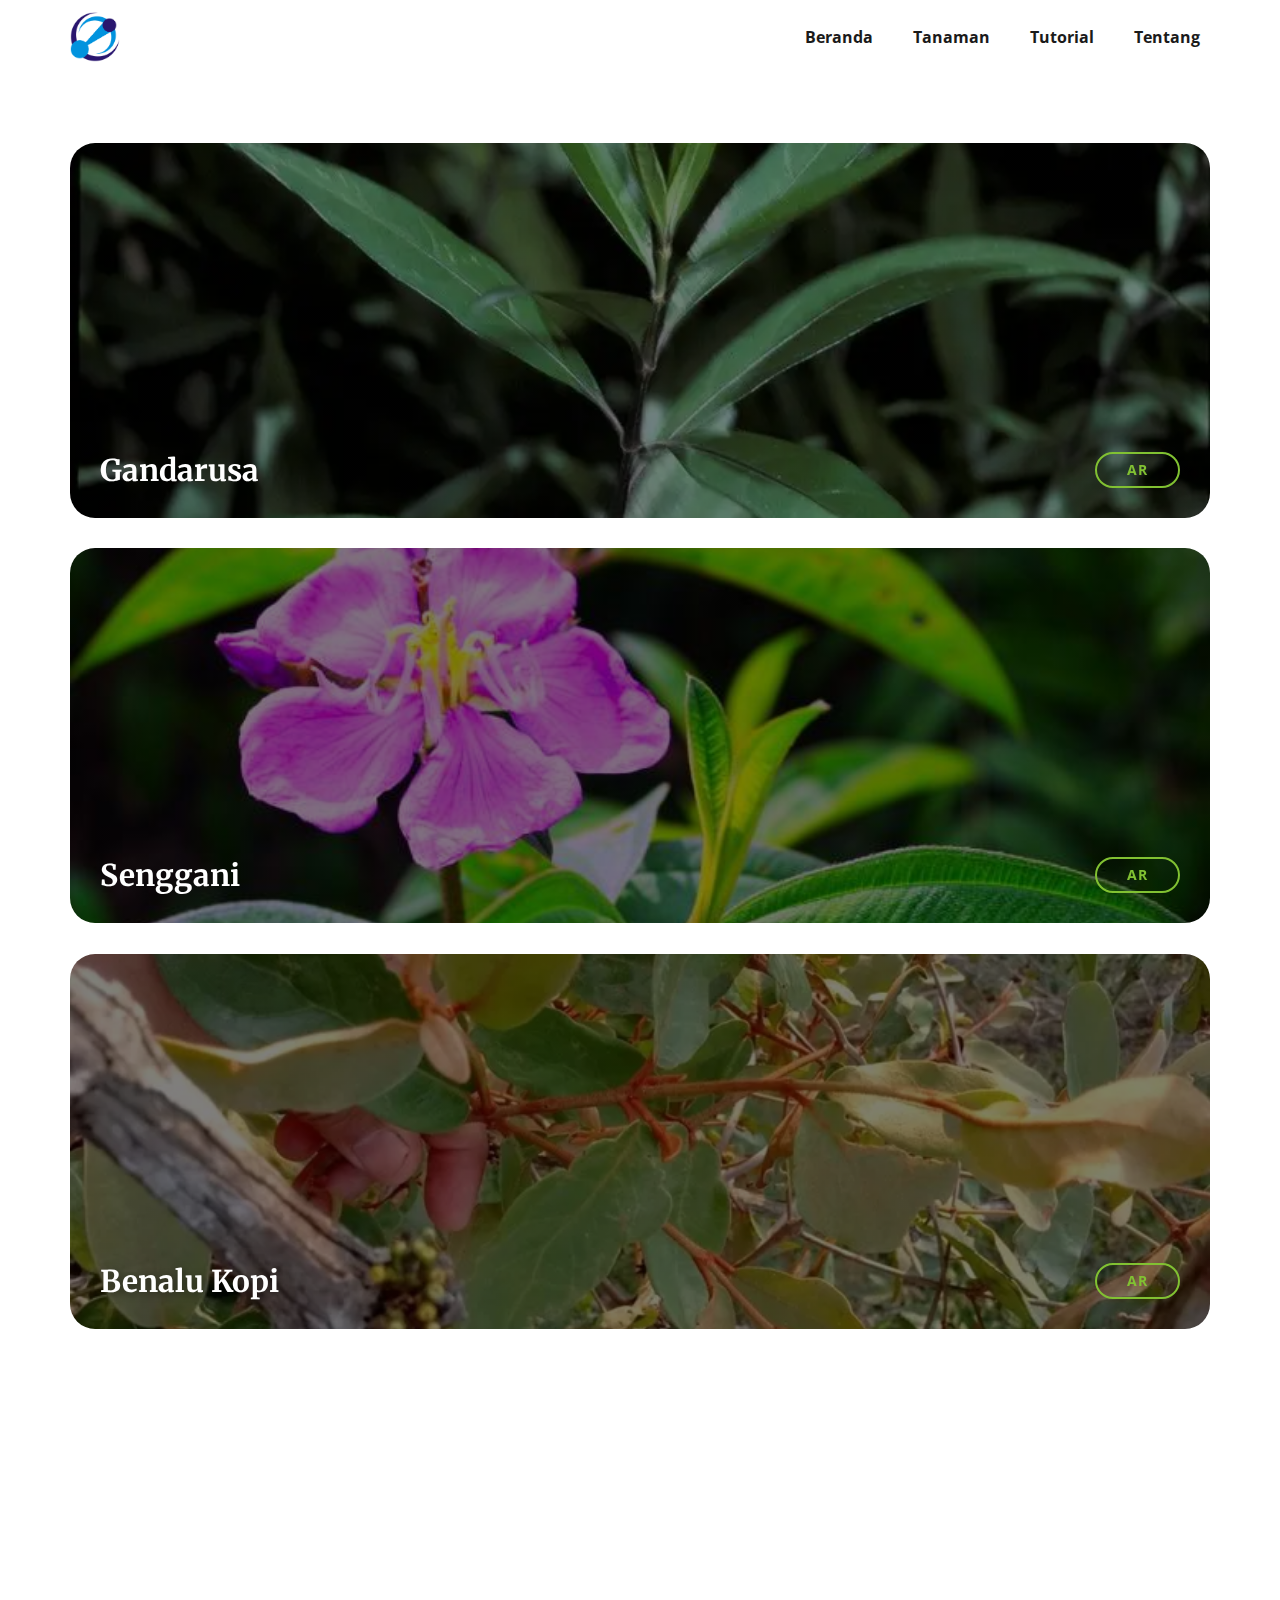
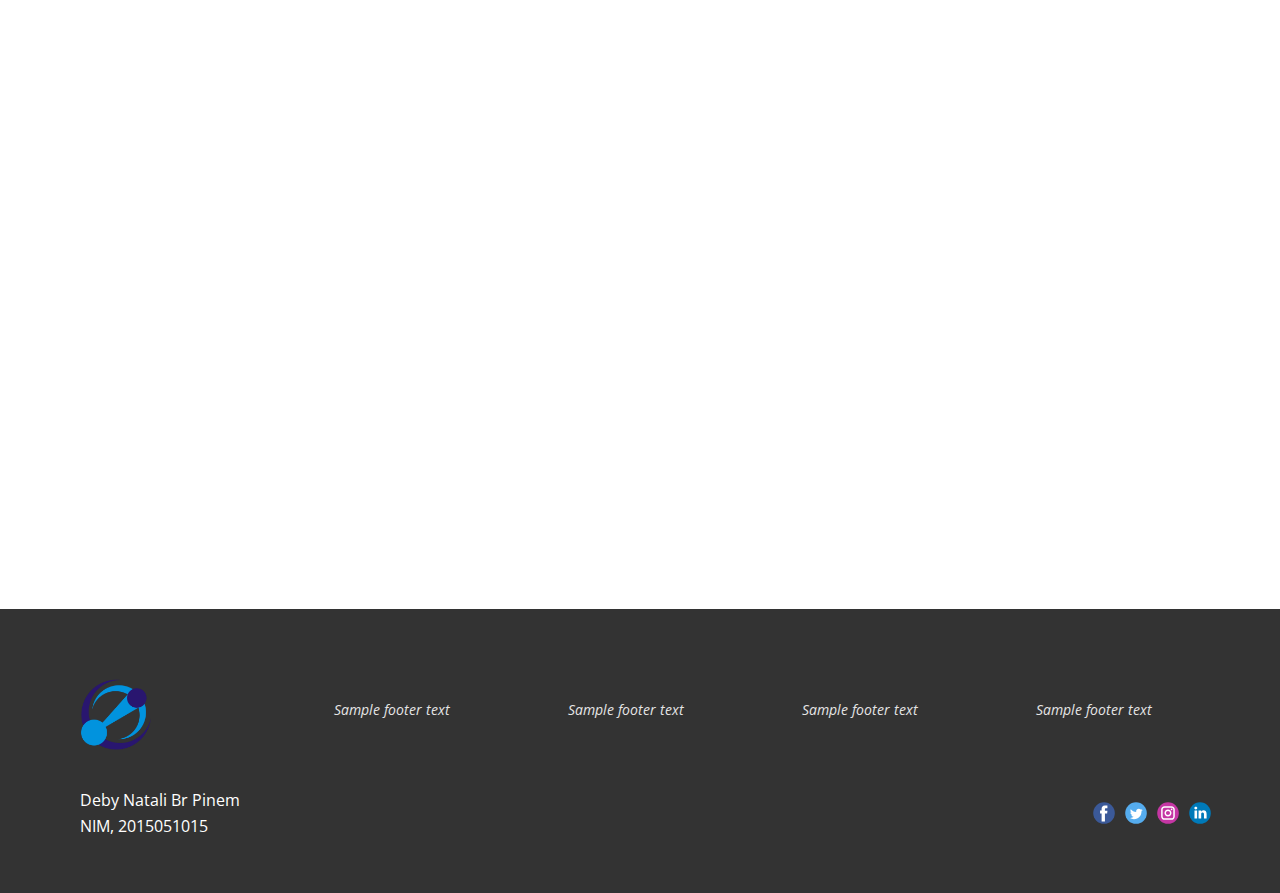
==== Augmented-Reality.html @ f9ff4391 "new" ====
<!DOCTYPE html>
<html style="font-size: 16px;" lang="en"><head>
    <meta name="viewport" content="width=device-width, initial-scale=1.0">
    <meta charset="utf-8">
    <meta name="keywords" content="">
    <meta name="description" content="">
    <title>Augmented Reality</title>
    <link rel="stylesheet" href="nicepage.css" media="screen">
<link rel="stylesheet" href="Augmented-Reality.css" media="screen">
    <script class="u-script" type="text/javascript" src="jquery-1.9.1.min.js" defer=""></script>
    <script class="u-script" type="text/javascript" src="nicepage.js" defer=""></script>
    <meta name="generator" content="Nicepage 6.7.8, nicepage.com">
    <link rel="icon" href="images/favicon.png">
    <link id="u-theme-google-font" rel="stylesheet" href="https://fonts.googleapis.com/css?family=Merriweather:300,300i,400,400i,700,700i,900,900i|Open+Sans:300,300i,400,400i,500,500i,600,600i,700,700i,800,800i">
    
    
    
    <script type="application/ld+json">{
		"@context": "http://schema.org",
		"@type": "Organization",
		"name": "WebSite6226122",
		"logo": "images/newlogopti.png",
		"sameAs": []
}</script>
    <meta name="theme-color" content="#81c132">
    <meta property="og:title" content="Augmented Reality">
    <meta property="og:description" content="">
    <meta property="og:type" content="website">
  <meta data-intl-tel-input-cdn-path="intlTelInput/"></head>
  <body data-path-to-root="./" data-include-products="false" class="u-body u-xl-mode" data-lang="en"><header class="u-clearfix u-header u-header" id="sec-5d34"><div class="u-clearfix u-sheet u-sheet-1">
        <a href="#" class="u-image u-logo u-image-1" data-image-width="1080" data-image-height="1080">
          <img src="images/newlogopti.png" class="u-logo-image u-logo-image-1">
        </a>
        <nav class="u-menu u-menu-one-level u-offcanvas u-menu-1">
          <div class="menu-collapse" style="font-size: 1rem; letter-spacing: 0px; font-weight: 700;">
            <a class="u-button-style u-custom-active-border-color u-custom-active-color u-custom-border u-custom-border-color u-custom-borders u-custom-hover-border-color u-custom-hover-color u-custom-left-right-menu-spacing u-custom-padding-bottom u-custom-text-active-color u-custom-text-color u-custom-text-hover-color u-custom-top-bottom-menu-spacing u-nav-link u-text-active-palette-1-base u-text-hover-palette-2-base" href="#">
              <svg class="u-svg-link" viewBox="0 0 24 24"><use xlink:href="#menu-hamburger"></use></svg>
              <svg class="u-svg-content" version="1.1" id="menu-hamburger" viewBox="0 0 16 16" x="0px" y="0px" xmlns:xlink="http://www.w3.org/1999/xlink" xmlns="http://www.w3.org/2000/svg"><g><rect y="1" width="16" height="2"></rect><rect y="7" width="16" height="2"></rect><rect y="13" width="16" height="2"></rect>
</g></svg>
            </a>
          </div>
          <div class="u-custom-menu u-nav-container">
            <ul class="u-nav u-spacing-20 u-unstyled u-nav-1"><li class="u-nav-item"><a class="u-border-active-palette-1-base u-border-hover-palette-1-base u-button-style u-nav-link u-text-active-palette-1-base u-text-grey-90 u-text-hover-palette-2-base" href="Beranda.html" style="padding: 10px;">Beranda</a>
</li><li class="u-nav-item"><a class="u-border-active-palette-1-base u-border-hover-palette-1-base u-button-style u-nav-link u-text-active-palette-1-base u-text-grey-90 u-text-hover-palette-2-base" href="Tanaman.html" style="padding: 10px;">Tanaman</a>
</li><li class="u-nav-item"><a class="u-border-active-palette-1-base u-border-hover-palette-1-base u-button-style u-nav-link u-text-active-palette-1-base u-text-grey-90 u-text-hover-palette-2-base" href="Tutorial.html" style="padding: 10px;">Tutorial</a>
</li><li class="u-nav-item"><a class="u-border-active-palette-1-base u-border-hover-palette-1-base u-button-style u-nav-link u-text-active-palette-1-base u-text-grey-90 u-text-hover-palette-2-base" href="Tentang.html" style="padding: 10px;">Tentang</a>
</li></ul>
          </div>
          <div class="u-custom-menu u-nav-container-collapse">
            <div class="u-black u-container-style u-inner-container-layout u-opacity u-opacity-95 u-sidenav">
              <div class="u-inner-container-layout u-sidenav-overflow">
                <div class="u-menu-close"></div>
                <ul class="u-align-center u-nav u-popupmenu-items u-unstyled u-nav-2"><li class="u-nav-item"><a class="u-button-style u-nav-link" href="Beranda.html">Beranda</a>
</li><li class="u-nav-item"><a class="u-button-style u-nav-link" href="Tanaman.html">Tanaman</a>
</li><li class="u-nav-item"><a class="u-button-style u-nav-link" href="Tutorial.html">Tutorial</a>
</li><li class="u-nav-item"><a class="u-button-style u-nav-link" href="Tentang.html">Tentang</a>
</li></ul>
              </div>
            </div>
            <div class="u-black u-menu-overlay u-opacity u-opacity-70"></div>
          </div>
        </nav>
      </div><style class="u-sticky-style" data-style-id="347d">.u-sticky-fixed.u-sticky-347d:before, .u-body.u-sticky-fixed .u-sticky-347d:before {
borders: top right bottom left !important; border-color: #d9d9d9 !important; border-width: 2px !important
}</style></header>
    <section class="u-clearfix u-section-1" id="carousel_4e1d">
      <div class="u-clearfix u-sheet u-valign-middle u-sheet-1">
        <div class="u-expanded-width u-layout-grid u-list u-list-1">
          <div class="u-repeater u-repeater-1">
            <div class="u-container-style u-image u-image-round u-list-item u-radius-25 u-repeater-item u-shading u-image-1" data-image-width="800" data-image-height="1185" data-animation-name="customAnimationIn" data-animation-duration="1500" data-animation-delay="500">
              <div class="u-container-layout u-similar-container u-container-layout-1">
                <a href="https://viewer.assemblrworld.com/Marker/-rgswqHmlnWp4fcZo6zX" class="u-border-2 u-border-hover-palette-1-base u-border-palette-1-base u-btn u-button-style u-hover-palette-1-base u-radius u-btn-1">ar </a>
                <h3 class="u-text u-text-default u-text-1" data-animation-name="customAnimationIn" data-animation-duration="1750" data-animation-delay="500">Gandarusa</h3>
              </div>
            </div>
            <div class="u-container-style u-image u-image-round u-list-item u-radius-25 u-repeater-item u-shading u-image-2" data-image-width="696" data-image-height="464" data-animation-name="customAnimationIn" data-animation-duration="1500" data-animation-delay="500">
              <div class="u-container-layout u-similar-container u-container-layout-2">
                <a href="https://viewer.assemblrworld.com/Marker/-i59GfmuzHs328WvSCsp" class="u-border-2 u-border-hover-palette-1-base u-border-palette-1-base u-btn u-button-style u-hover-palette-1-base u-radius u-btn-2">ar </a>
                <h3 class="u-text u-text-default u-text-2" data-animation-name="customAnimationIn" data-animation-duration="1750" data-animation-delay="500">Senggani</h3>
              </div>
            </div>
            <div class="u-container-style u-image u-image-round u-list-item u-radius-25 u-repeater-item u-shading u-image-3" data-image-width="750" data-image-height="500" data-animation-name="customAnimationIn" data-animation-duration="1500" data-animation-delay="500">
              <div class="u-container-layout u-similar-container u-container-layout-3">
                <a href="https://viewer.assemblrworld.com/Marker/-ly2owvjkm97Kb2Qpya8" class="u-border-2 u-border-hover-palette-1-base u-border-palette-1-base u-btn u-button-style u-hover-palette-1-base u-radius u-btn-3">ar </a>
                <h3 class="u-text u-text-default u-text-3" data-animation-name="customAnimationIn" data-animation-duration="1750" data-animation-delay="500">Benalu Kopi</h3>
              </div>
            </div>
            <div class="u-container-style u-image u-image-round u-list-item u-radius-25 u-repeater-item u-shading u-image-4" data-image-width="1200" data-image-height="675" data-animation-name="customAnimationIn" data-animation-duration="1500" data-animation-delay="750">
              <div class="u-container-layout u-similar-container u-container-layout-4">
                <a href="https://viewer.assemblrworld.com/Marker/-ht4RPVLK5yd7PKpZqmq" class="u-border-2 u-border-hover-palette-1-base u-border-palette-1-base u-btn u-button-style u-hover-palette-1-base u-radius u-btn-4">ar </a>
                <h3 class="u-text u-text-default u-text-4" data-animation-name="customAnimationIn" data-animation-duration="1750" data-animation-delay="500">Daun Jintan</h3>
              </div>
            </div>
            <div class="u-container-style u-image u-image-round u-list-item u-radius-25 u-repeater-item u-shading u-image-5" data-image-width="640" data-image-height="360" data-animation-name="customAnimationIn" data-animation-duration="1500" data-animation-delay="750">
              <div class="u-container-layout u-similar-container u-container-layout-5">
                <a href="https://viewer.assemblrworld.com/Marker/-eefGpYijjeivuxRE6Zr" class="u-border-2 u-border-hover-palette-1-base u-border-palette-1-base u-btn u-button-style u-hover-palette-1-base u-radius u-btn-5">ar </a>
                <h3 class="u-text u-text-default u-text-5" data-animation-name="customAnimationIn" data-animation-duration="1750" data-animation-delay="500">Pacing</h3>
              </div>
            </div>
          </div>
        </div>
      </div>
    </section>
    
    
    
    <footer class="u-clearfix u-footer u-grey-80 u-footer" id="sec-434c"><div class="u-clearfix u-sheet u-sheet-1">
        <div class="data-layout-selected u-clearfix u-expanded-width u-gutter-30 u-layout-wrap u-layout-wrap-1">
          <div class="u-gutter-0 u-layout">
            <div class="u-layout-row">
              <div class="u-align-left u-container-style u-layout-cell u-left-cell u-size-12 u-layout-cell-1">
                <div class="u-container-layout u-valign-top u-container-layout-1">
                  <a href="https://nicepage.com" class="u-image u-logo u-image-1" data-image-width="1080" data-image-height="1080">
                    <img src="images/newlogopti.png" class="u-logo-image u-logo-image-1">
                  </a>
                </div>
              </div>
              <div class="u-align-left u-container-style u-layout-cell u-size-12 u-layout-cell-2">
                <div class="u-container-layout u-valign-middle u-container-layout-2">
                  <p class="u-small-text u-text u-text-variant u-text-1">Sample footer text</p>
                </div>
              </div>
              <div class="u-align-left u-container-style u-layout-cell u-size-12 u-layout-cell-3">
                <div class="u-container-layout u-valign-middle u-container-layout-3">
                  <p class="u-small-text u-text u-text-variant u-text-2">Sample footer text</p>
                </div>
              </div>
              <div class="u-align-left u-container-style u-layout-cell u-size-12 u-layout-cell-4">
                <div class="u-container-layout u-valign-middle u-container-layout-4">
                  <p class="u-small-text u-text u-text-variant u-text-3">Sample footer text</p>
                </div>
              </div>
              <div class="u-align-left u-container-style u-layout-cell u-right-cell u-size-12 u-layout-cell-5">
                <div class="u-container-layout u-valign-middle u-container-layout-5">
                  <p class="u-small-text u-text u-text-variant u-text-4">Sample footer text</p>
                </div>
              </div>
            </div>
          </div>
        </div>
        <div class="u-social-icons u-spacing-10 u-social-icons-1">
          <a class="u-social-url" title="facebook" target="_blank" href=""><span class="u-icon u-social-facebook u-social-icon u-icon-1"><svg class="u-svg-link" preserveAspectRatio="xMidYMin slice" viewBox="0 0 112 112" style=""><use xlink:href="#svg-0a7d"></use></svg><svg class="u-svg-content" viewBox="0 0 112 112" x="0" y="0" id="svg-0a7d"><circle fill="currentColor" cx="56.1" cy="56.1" r="55"></circle><path fill="#FFFFFF" d="M73.5,31.6h-9.1c-1.4,0-3.6,0.8-3.6,3.9v8.5h12.6L72,58.3H60.8v40.8H43.9V58.3h-8V43.9h8v-9.2
      c0-6.7,3.1-17,17-17h12.5v13.9H73.5z"></path></svg></span>
          </a>
          <a class="u-social-url" title="twitter" target="_blank" href=""><span class="u-icon u-social-icon u-social-twitter u-icon-2"><svg class="u-svg-link" preserveAspectRatio="xMidYMin slice" viewBox="0 0 112 112" style=""><use xlink:href="#svg-ad9a"></use></svg><svg class="u-svg-content" viewBox="0 0 112 112" x="0" y="0" id="svg-ad9a"><circle fill="currentColor" class="st0" cx="56.1" cy="56.1" r="55"></circle><path fill="#FFFFFF" d="M83.8,47.3c0,0.6,0,1.2,0,1.7c0,17.7-13.5,38.2-38.2,38.2C38,87.2,31,85,25,81.2c1,0.1,2.1,0.2,3.2,0.2
      c6.3,0,12.1-2.1,16.7-5.7c-5.9-0.1-10.8-4-12.5-9.3c0.8,0.2,1.7,0.2,2.5,0.2c1.2,0,2.4-0.2,3.5-0.5c-6.1-1.2-10.8-6.7-10.8-13.1
      c0-0.1,0-0.1,0-0.2c1.8,1,3.9,1.6,6.1,1.7c-3.6-2.4-6-6.5-6-11.2c0-2.5,0.7-4.8,1.8-6.7c6.6,8.1,16.5,13.5,27.6,14
      c-0.2-1-0.3-2-0.3-3.1c0-7.4,6-13.4,13.4-13.4c3.9,0,7.3,1.6,9.8,4.2c3.1-0.6,5.9-1.7,8.5-3.3c-1,3.1-3.1,5.8-5.9,7.4
      c2.7-0.3,5.3-1,7.7-2.1C88.7,43,86.4,45.4,83.8,47.3z"></path></svg></span>
          </a>
          <a class="u-social-url" title="instagram" target="_blank" href=""><span class="u-icon u-social-icon u-social-instagram u-icon-3"><svg class="u-svg-link" preserveAspectRatio="xMidYMin slice" viewBox="0 0 112 112" style=""><use xlink:href="#svg-8049"></use></svg><svg class="u-svg-content" viewBox="0 0 112 112" x="0" y="0" id="svg-8049"><circle fill="currentColor" cx="56.1" cy="56.1" r="55"></circle><path fill="#FFFFFF" d="M55.9,38.2c-9.9,0-17.9,8-17.9,17.9C38,66,46,74,55.9,74c9.9,0,17.9-8,17.9-17.9C73.8,46.2,65.8,38.2,55.9,38.2
      z M55.9,66.4c-5.7,0-10.3-4.6-10.3-10.3c-0.1-5.7,4.6-10.3,10.3-10.3c5.7,0,10.3,4.6,10.3,10.3C66.2,61.8,61.6,66.4,55.9,66.4z"></path><path fill="#FFFFFF" d="M74.3,33.5c-2.3,0-4.2,1.9-4.2,4.2s1.9,4.2,4.2,4.2s4.2-1.9,4.2-4.2S76.6,33.5,74.3,33.5z"></path><path fill="#FFFFFF" d="M73.1,21.3H38.6c-9.7,0-17.5,7.9-17.5,17.5v34.5c0,9.7,7.9,17.6,17.5,17.6h34.5c9.7,0,17.5-7.9,17.5-17.5V38.8
      C90.6,29.1,82.7,21.3,73.1,21.3z M83,73.3c0,5.5-4.5,9.9-9.9,9.9H38.6c-5.5,0-9.9-4.5-9.9-9.9V38.8c0-5.5,4.5-9.9,9.9-9.9h34.5
      c5.5,0,9.9,4.5,9.9,9.9V73.3z"></path></svg></span>
          </a>
          <a class="u-social-url" title="linkedin" target="_blank" href=""><span class="u-icon u-social-icon u-social-linkedin u-icon-4"><svg class="u-svg-link" preserveAspectRatio="xMidYMin slice" viewBox="0 0 112 112" style=""><use xlink:href="#svg-f31e"></use></svg><svg class="u-svg-content" viewBox="0 0 112 112" x="0" y="0" id="svg-f31e"><circle fill="currentColor" cx="56.1" cy="56.1" r="55"></circle><path fill="#FFFFFF" d="M41.3,83.7H27.9V43.4h13.4V83.7z M34.6,37.9L34.6,37.9c-4.6,0-7.5-3.1-7.5-7c0-4,3-7,7.6-7s7.4,3,7.5,7
      C42.2,34.8,39.2,37.9,34.6,37.9z M89.6,83.7H76.2V62.2c0-5.4-1.9-9.1-6.8-9.1c-3.7,0-5.9,2.5-6.9,4.9c-0.4,0.9-0.4,2.1-0.4,3.3v22.5
      H48.7c0,0,0.2-36.5,0-40.3h13.4v5.7c1.8-2.7,5-6.7,12.1-6.7c8.8,0,15.4,5.8,15.4,18.1V83.7z"></path></svg></span>
          </a>
        </div>
        <p class="u-align-left u-text u-text-5">Deby Natali Br Pinem<br>NIM, 2015051015
        </p>
      </div></footer>
  
</body></html>
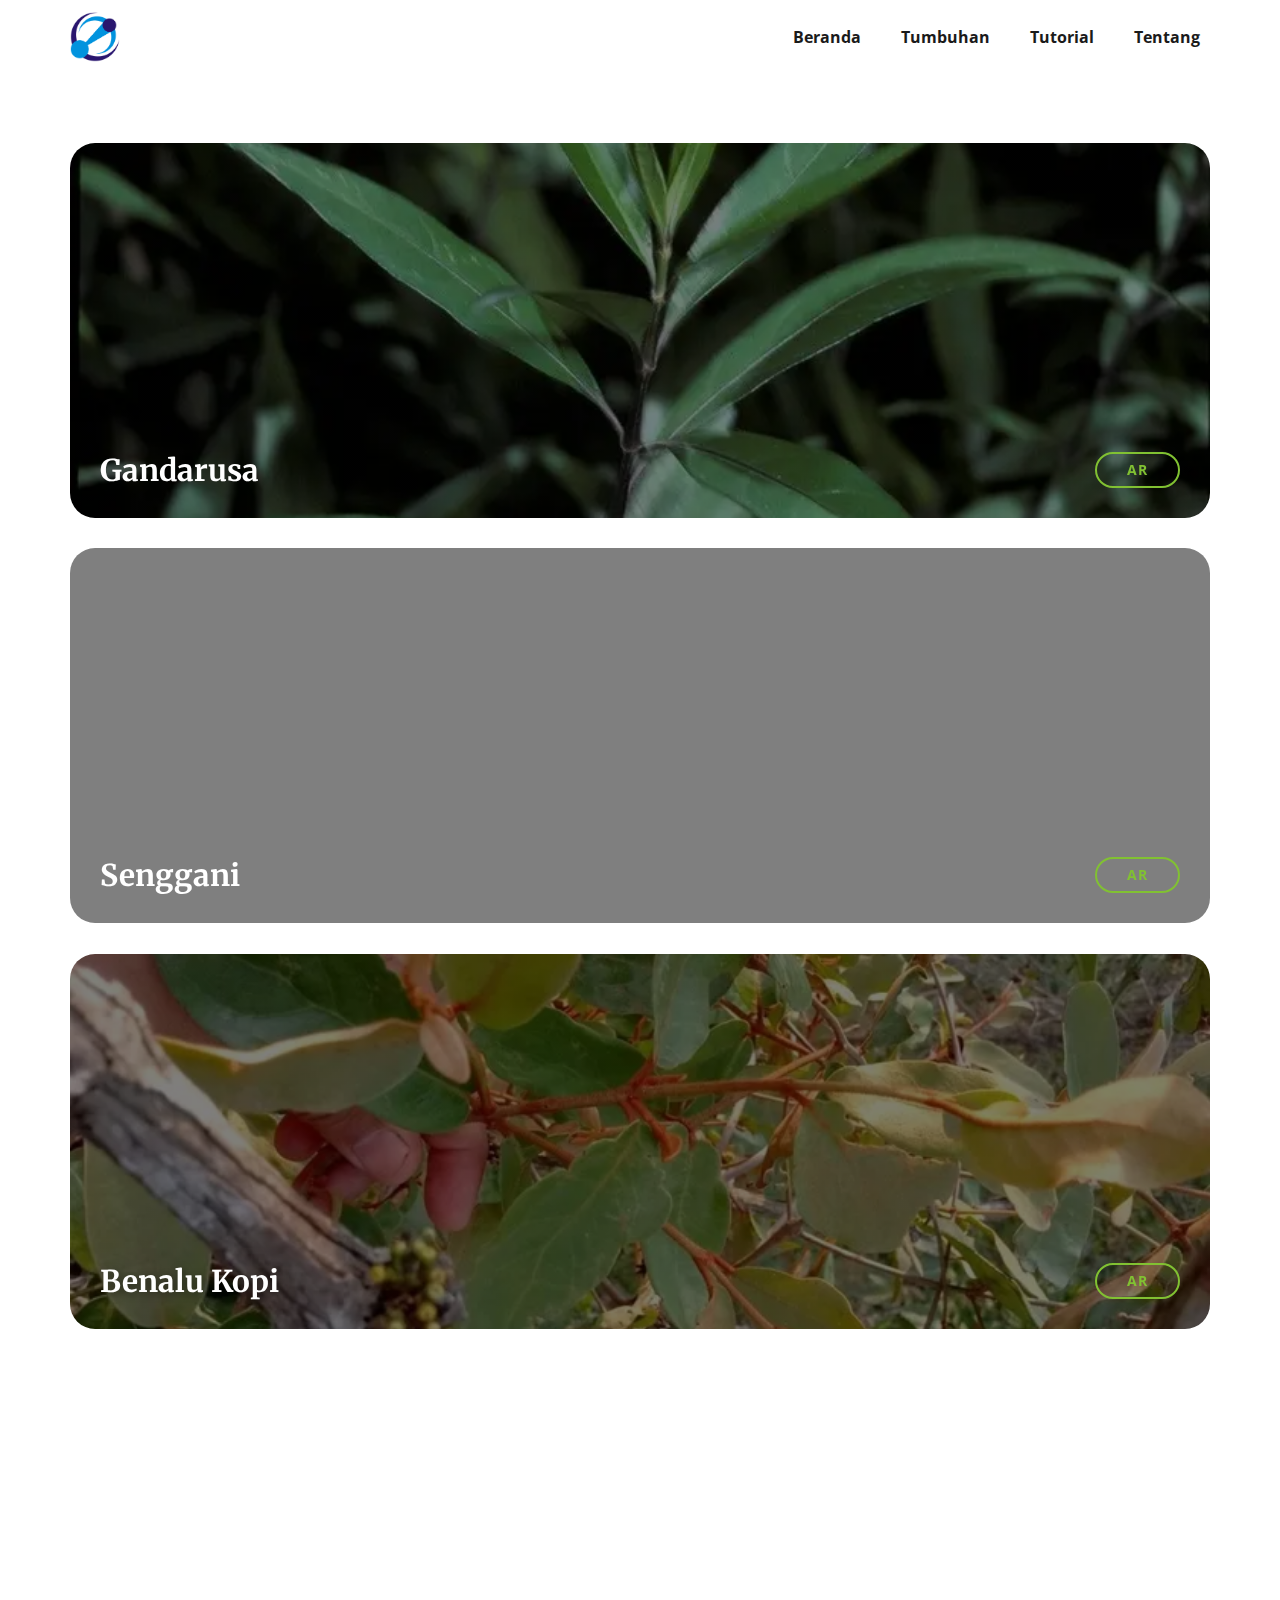
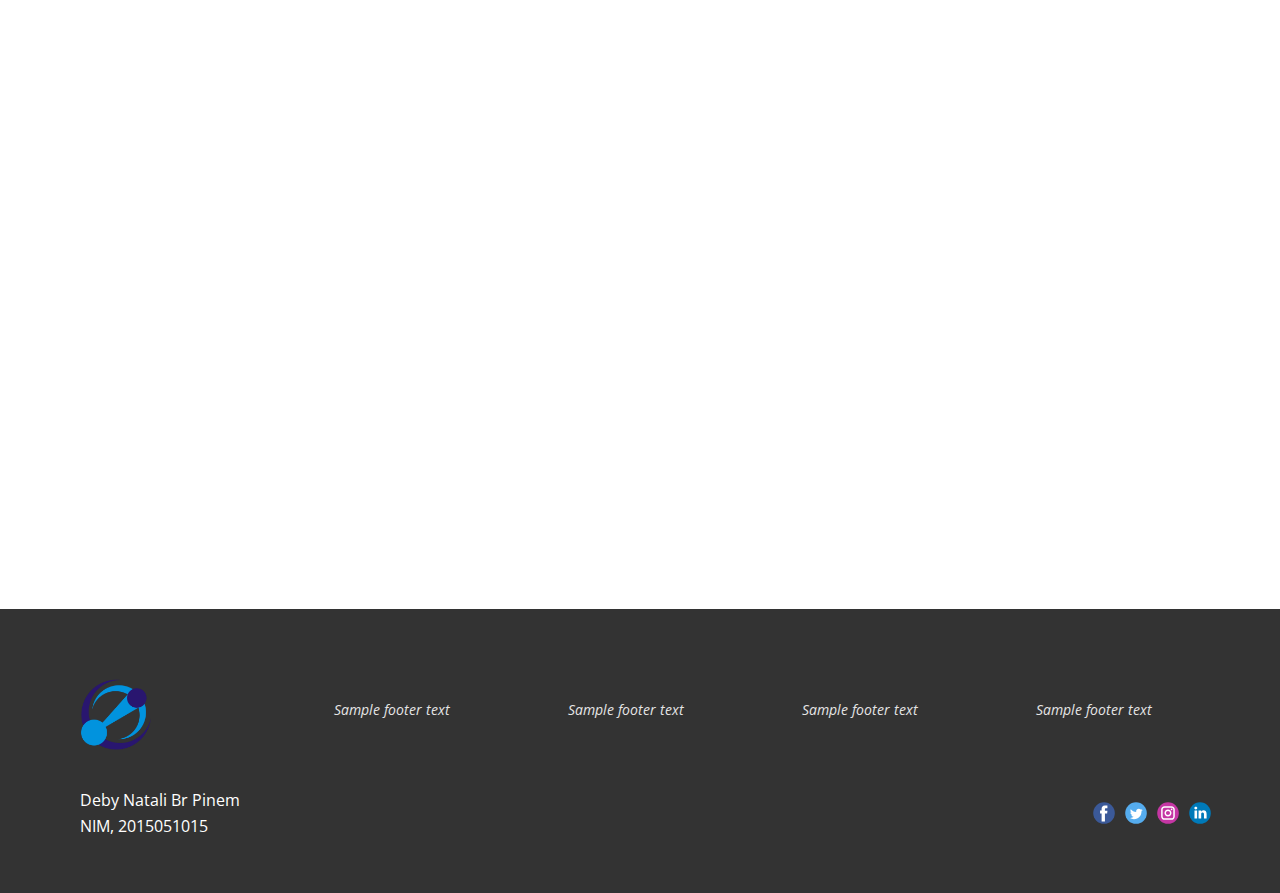
==== commit e1203f35: "new" ====
--- a/Augmented-Reality.html
+++ b/Augmented-Reality.html
@@ -41,7 +41,7 @@
           </div>
           <div class="u-custom-menu u-nav-container">
             <ul class="u-nav u-spacing-20 u-unstyled u-nav-1"><li class="u-nav-item"><a class="u-border-active-palette-1-base u-border-hover-palette-1-base u-button-style u-nav-link u-text-active-palette-1-base u-text-grey-90 u-text-hover-palette-2-base" href="Beranda.html" style="padding: 10px;">Beranda</a>
-</li><li class="u-nav-item"><a class="u-border-active-palette-1-base u-border-hover-palette-1-base u-button-style u-nav-link u-text-active-palette-1-base u-text-grey-90 u-text-hover-palette-2-base" href="Tanaman.html" style="padding: 10px;">Tanaman</a>
+</li><li class="u-nav-item"><a class="u-border-active-palette-1-base u-border-hover-palette-1-base u-button-style u-nav-link u-text-active-palette-1-base u-text-grey-90 u-text-hover-palette-2-base" href="Tumbuhan.html" style="padding: 10px;">Tumbuhan</a>
 </li><li class="u-nav-item"><a class="u-border-active-palette-1-base u-border-hover-palette-1-base u-button-style u-nav-link u-text-active-palette-1-base u-text-grey-90 u-text-hover-palette-2-base" href="Tutorial.html" style="padding: 10px;">Tutorial</a>
 </li><li class="u-nav-item"><a class="u-border-active-palette-1-base u-border-hover-palette-1-base u-button-style u-nav-link u-text-active-palette-1-base u-text-grey-90 u-text-hover-palette-2-base" href="Tentang.html" style="padding: 10px;">Tentang</a>
 </li></ul>
@@ -51,7 +51,7 @@
               <div class="u-inner-container-layout u-sidenav-overflow">
                 <div class="u-menu-close"></div>
                 <ul class="u-align-center u-nav u-popupmenu-items u-unstyled u-nav-2"><li class="u-nav-item"><a class="u-button-style u-nav-link" href="Beranda.html">Beranda</a>
-</li><li class="u-nav-item"><a class="u-button-style u-nav-link" href="Tanaman.html">Tanaman</a>
+</li><li class="u-nav-item"><a class="u-button-style u-nav-link" href="Tumbuhan.html">Tumbuhan</a>
 </li><li class="u-nav-item"><a class="u-button-style u-nav-link" href="Tutorial.html">Tutorial</a>
 </li><li class="u-nav-item"><a class="u-button-style u-nav-link" href="Tentang.html">Tentang</a>
 </li></ul>
--- a/Augmented-Reality.css
+++ b/Augmented-Reality.css
@@ -47,7 +47,7 @@
 }
 
 .u-section-1 .u-image-2 {
-  background-image: linear-gradient(0deg, rgba(0,0,0,0.5), rgba(0,0,0,0.5)), url('images/Khasiat-Tanaman-Senggani-yang-Cantik.jpg');
+  background-image: linear-gradient(0deg, rgba(0,0,0,0.5), rgba(0,0,0,0.5)), url('images/Khasiat-Tumbuhan-Senggani-yang-Cantik.jpg');
   background-position: 50% 50%;
   --animation-custom_in-translate_x: 0px;
   --animation-custom_in-translate_y: 300px;
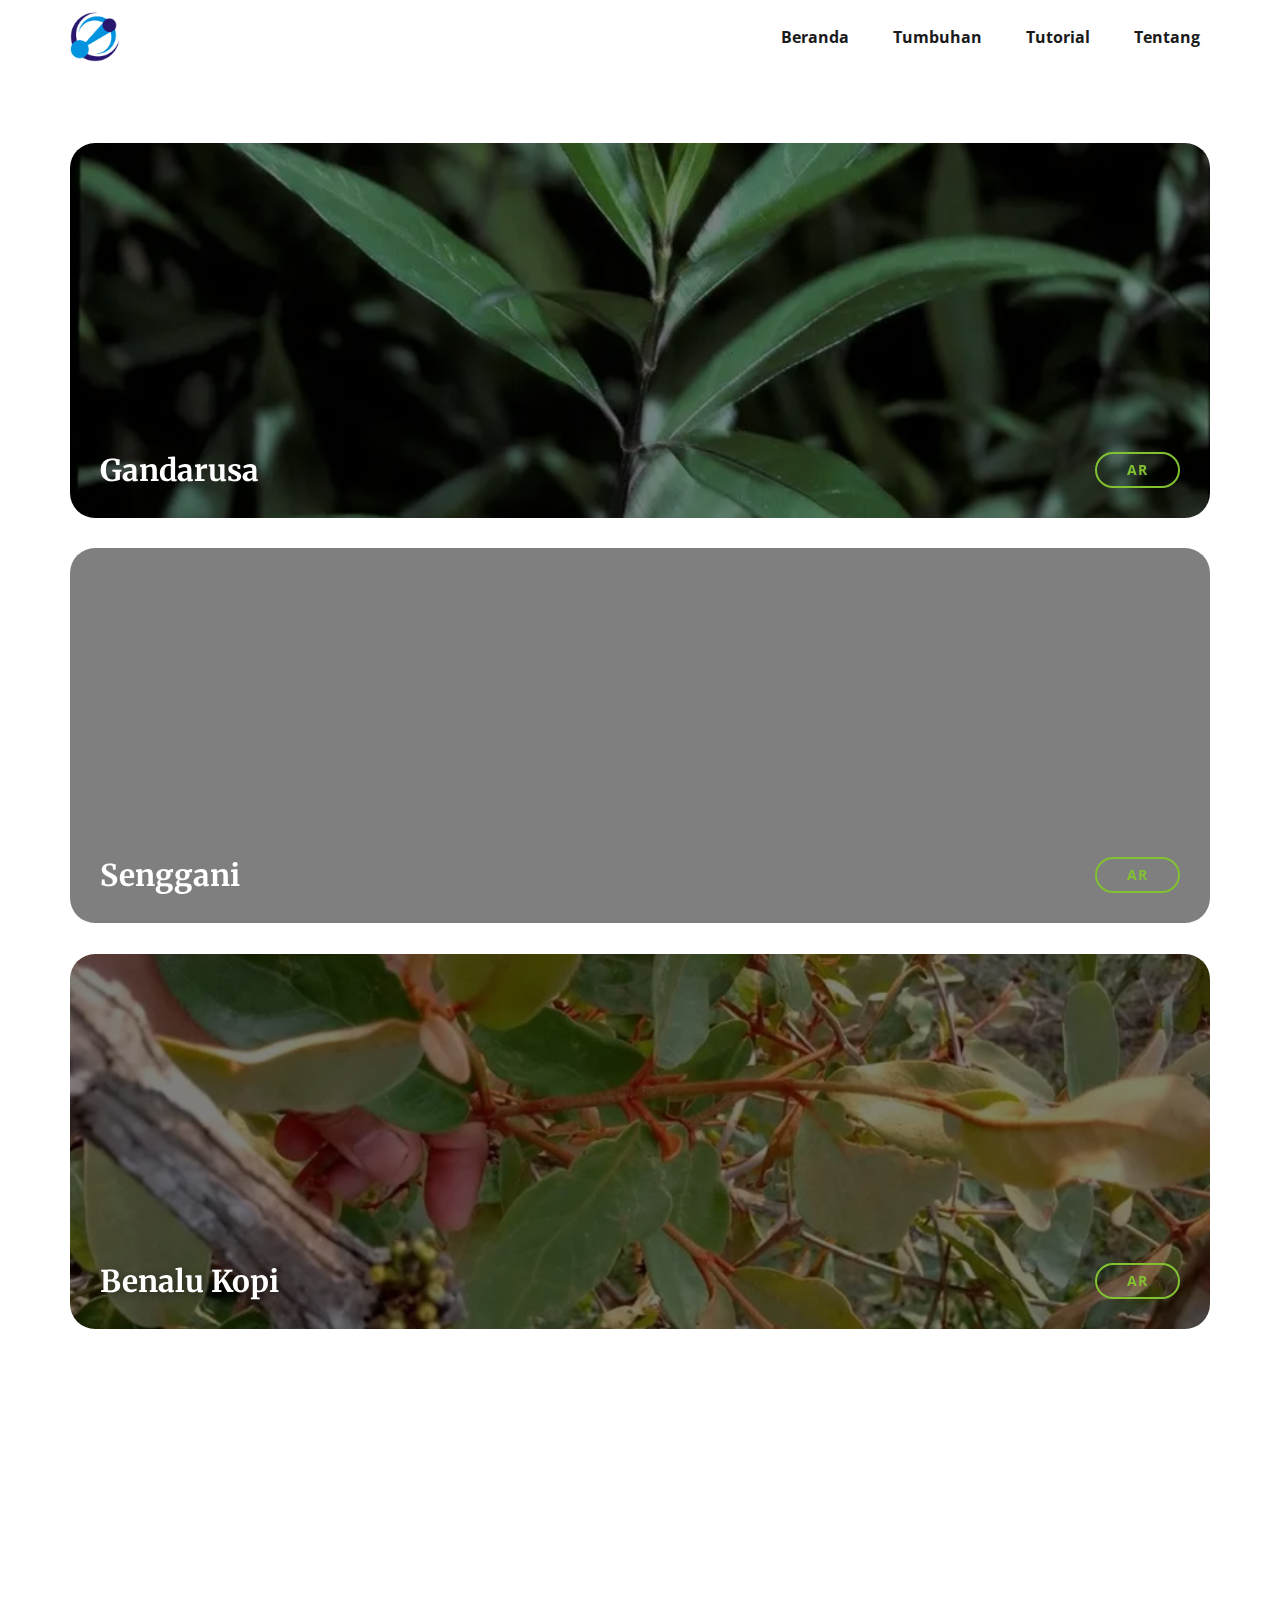
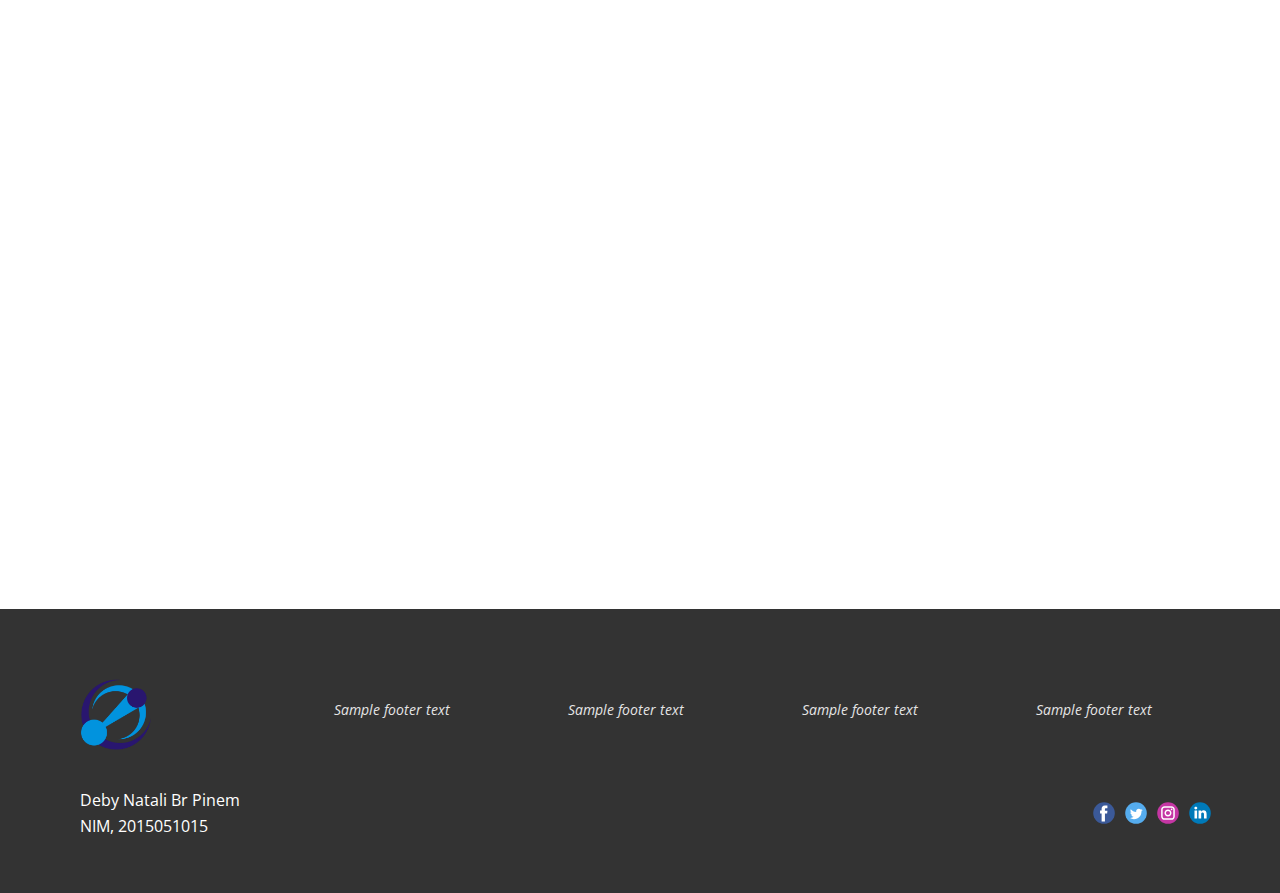
==== commit 8478b5cb: "new" ====
--- a/Augmented-Reality.html
+++ b/Augmented-Reality.html
@@ -1,165 +1,273 @@
 <!DOCTYPE html>
-<html style="font-size: 16px;" lang="en"><head>
-    <meta name="viewport" content="width=device-width, initial-scale=1.0">
-    <meta charset="utf-8">
-    <meta name="keywords" content="">
-    <meta name="description" content="">
-    <title>Augmented Reality</title>
-    <link rel="stylesheet" href="nicepage.css" media="screen">
-<link rel="stylesheet" href="Augmented-Reality.css" media="screen">
-    <script class="u-script" type="text/javascript" src="jquery-1.9.1.min.js" defer=""></script>
-    <script class="u-script" type="text/javascript" src="nicepage.js" defer=""></script>
-    <meta name="generator" content="Nicepage 6.7.8, nicepage.com">
-    <link rel="icon" href="images/favicon.png">
-    <link id="u-theme-google-font" rel="stylesheet" href="https://fonts.googleapis.com/css?family=Merriweather:300,300i,400,400i,700,700i,900,900i|Open+Sans:300,300i,400,400i,500,500i,600,600i,700,700i,800,800i">
-    
-    
-    
-    <script type="application/ld+json">{
+<html style="font-size: 16px;" lang="en">
+
+<head>
+  <meta name="viewport" content="width=device-width, initial-scale=1.0">
+  <meta charset="utf-8">
+  <meta name="keywords" content="">
+  <meta name="description" content="">
+  <title>Augmented Reality</title>
+  <link rel="stylesheet" href="nicepage.css" media="screen">
+  <link rel="stylesheet" href="Augmented-Reality.css" media="screen">
+  <script class="u-script" type="text/javascript" src="jquery-1.9.1.min.js" defer=""></script>
+  <script class="u-script" type="text/javascript" src="nicepage.js" defer=""></script>
+  <meta name="generator" content="Nicepage 6.7.8, nicepage.com">
+  <link rel="icon" href="images/favicon.png">
+  <link id="u-theme-google-font" rel="stylesheet"
+    href="https://fonts.googleapis.com/css?family=Merriweather:300,300i,400,400i,700,700i,900,900i|Open+Sans:300,300i,400,400i,500,500i,600,600i,700,700i,800,800i">
+
+
+
+  <script type="application/ld+json">{
 		"@context": "http://schema.org",
 		"@type": "Organization",
 		"name": "WebSite6226122",
 		"logo": "images/newlogopti.png",
 		"sameAs": []
 }</script>
-    <meta name="theme-color" content="#81c132">
-    <meta property="og:title" content="Augmented Reality">
-    <meta property="og:description" content="">
-    <meta property="og:type" content="website">
-  <meta data-intl-tel-input-cdn-path="intlTelInput/"></head>
-  <body data-path-to-root="./" data-include-products="false" class="u-body u-xl-mode" data-lang="en"><header class="u-clearfix u-header u-header" id="sec-5d34"><div class="u-clearfix u-sheet u-sheet-1">
-        <a href="#" class="u-image u-logo u-image-1" data-image-width="1080" data-image-height="1080">
-          <img src="images/newlogopti.png" class="u-logo-image u-logo-image-1">
-        </a>
-        <nav class="u-menu u-menu-one-level u-offcanvas u-menu-1">
-          <div class="menu-collapse" style="font-size: 1rem; letter-spacing: 0px; font-weight: 700;">
-            <a class="u-button-style u-custom-active-border-color u-custom-active-color u-custom-border u-custom-border-color u-custom-borders u-custom-hover-border-color u-custom-hover-color u-custom-left-right-menu-spacing u-custom-padding-bottom u-custom-text-active-color u-custom-text-color u-custom-text-hover-color u-custom-top-bottom-menu-spacing u-nav-link u-text-active-palette-1-base u-text-hover-palette-2-base" href="#">
-              <svg class="u-svg-link" viewBox="0 0 24 24"><use xlink:href="#menu-hamburger"></use></svg>
-              <svg class="u-svg-content" version="1.1" id="menu-hamburger" viewBox="0 0 16 16" x="0px" y="0px" xmlns:xlink="http://www.w3.org/1999/xlink" xmlns="http://www.w3.org/2000/svg"><g><rect y="1" width="16" height="2"></rect><rect y="7" width="16" height="2"></rect><rect y="13" width="16" height="2"></rect>
-</g></svg>
-            </a>
-          </div>
-          <div class="u-custom-menu u-nav-container">
-            <ul class="u-nav u-spacing-20 u-unstyled u-nav-1"><li class="u-nav-item"><a class="u-border-active-palette-1-base u-border-hover-palette-1-base u-button-style u-nav-link u-text-active-palette-1-base u-text-grey-90 u-text-hover-palette-2-base" href="Beranda.html" style="padding: 10px;">Beranda</a>
-</li><li class="u-nav-item"><a class="u-border-active-palette-1-base u-border-hover-palette-1-base u-button-style u-nav-link u-text-active-palette-1-base u-text-grey-90 u-text-hover-palette-2-base" href="Tumbuhan.html" style="padding: 10px;">Tumbuhan</a>
-</li><li class="u-nav-item"><a class="u-border-active-palette-1-base u-border-hover-palette-1-base u-button-style u-nav-link u-text-active-palette-1-base u-text-grey-90 u-text-hover-palette-2-base" href="Tutorial.html" style="padding: 10px;">Tutorial</a>
-</li><li class="u-nav-item"><a class="u-border-active-palette-1-base u-border-hover-palette-1-base u-button-style u-nav-link u-text-active-palette-1-base u-text-grey-90 u-text-hover-palette-2-base" href="Tentang.html" style="padding: 10px;">Tentang</a>
-</li></ul>
-          </div>
-          <div class="u-custom-menu u-nav-container-collapse">
-            <div class="u-black u-container-style u-inner-container-layout u-opacity u-opacity-95 u-sidenav">
-              <div class="u-inner-container-layout u-sidenav-overflow">
-                <div class="u-menu-close"></div>
-                <ul class="u-align-center u-nav u-popupmenu-items u-unstyled u-nav-2"><li class="u-nav-item"><a class="u-button-style u-nav-link" href="Beranda.html">Beranda</a>
-</li><li class="u-nav-item"><a class="u-button-style u-nav-link" href="Tumbuhan.html">Tumbuhan</a>
-</li><li class="u-nav-item"><a class="u-button-style u-nav-link" href="Tutorial.html">Tutorial</a>
-</li><li class="u-nav-item"><a class="u-button-style u-nav-link" href="Tentang.html">Tentang</a>
-</li></ul>
-              </div>
-            </div>
-            <div class="u-black u-menu-overlay u-opacity u-opacity-70"></div>
-          </div>
-        </nav>
-      </div><style class="u-sticky-style" data-style-id="347d">.u-sticky-fixed.u-sticky-347d:before, .u-body.u-sticky-fixed .u-sticky-347d:before {
-borders: top right bottom left !important; border-color: #d9d9d9 !important; border-width: 2px !important
-}</style></header>
-    <section class="u-clearfix u-section-1" id="carousel_4e1d">
-      <div class="u-clearfix u-sheet u-valign-middle u-sheet-1">
-        <div class="u-expanded-width u-layout-grid u-list u-list-1">
-          <div class="u-repeater u-repeater-1">
-            <div class="u-container-style u-image u-image-round u-list-item u-radius-25 u-repeater-item u-shading u-image-1" data-image-width="800" data-image-height="1185" data-animation-name="customAnimationIn" data-animation-duration="1500" data-animation-delay="500">
-              <div class="u-container-layout u-similar-container u-container-layout-1">
-                <a href="https://viewer.assemblrworld.com/Marker/-rgswqHmlnWp4fcZo6zX" class="u-border-2 u-border-hover-palette-1-base u-border-palette-1-base u-btn u-button-style u-hover-palette-1-base u-radius u-btn-1">ar </a>
-                <h3 class="u-text u-text-default u-text-1" data-animation-name="customAnimationIn" data-animation-duration="1750" data-animation-delay="500">Gandarusa</h3>
-              </div>
-            </div>
-            <div class="u-container-style u-image u-image-round u-list-item u-radius-25 u-repeater-item u-shading u-image-2" data-image-width="696" data-image-height="464" data-animation-name="customAnimationIn" data-animation-duration="1500" data-animation-delay="500">
-              <div class="u-container-layout u-similar-container u-container-layout-2">
-                <a href="https://viewer.assemblrworld.com/Marker/-i59GfmuzHs328WvSCsp" class="u-border-2 u-border-hover-palette-1-base u-border-palette-1-base u-btn u-button-style u-hover-palette-1-base u-radius u-btn-2">ar </a>
-                <h3 class="u-text u-text-default u-text-2" data-animation-name="customAnimationIn" data-animation-duration="1750" data-animation-delay="500">Senggani</h3>
-              </div>
-            </div>
-            <div class="u-container-style u-image u-image-round u-list-item u-radius-25 u-repeater-item u-shading u-image-3" data-image-width="750" data-image-height="500" data-animation-name="customAnimationIn" data-animation-duration="1500" data-animation-delay="500">
-              <div class="u-container-layout u-similar-container u-container-layout-3">
-                <a href="https://viewer.assemblrworld.com/Marker/-ly2owvjkm97Kb2Qpya8" class="u-border-2 u-border-hover-palette-1-base u-border-palette-1-base u-btn u-button-style u-hover-palette-1-base u-radius u-btn-3">ar </a>
-                <h3 class="u-text u-text-default u-text-3" data-animation-name="customAnimationIn" data-animation-duration="1750" data-animation-delay="500">Benalu Kopi</h3>
-              </div>
-            </div>
-            <div class="u-container-style u-image u-image-round u-list-item u-radius-25 u-repeater-item u-shading u-image-4" data-image-width="1200" data-image-height="675" data-animation-name="customAnimationIn" data-animation-duration="1500" data-animation-delay="750">
-              <div class="u-container-layout u-similar-container u-container-layout-4">
-                <a href="https://viewer.assemblrworld.com/Marker/-ht4RPVLK5yd7PKpZqmq" class="u-border-2 u-border-hover-palette-1-base u-border-palette-1-base u-btn u-button-style u-hover-palette-1-base u-radius u-btn-4">ar </a>
-                <h3 class="u-text u-text-default u-text-4" data-animation-name="customAnimationIn" data-animation-duration="1750" data-animation-delay="500">Daun Jintan</h3>
-              </div>
-            </div>
-            <div class="u-container-style u-image u-image-round u-list-item u-radius-25 u-repeater-item u-shading u-image-5" data-image-width="640" data-image-height="360" data-animation-name="customAnimationIn" data-animation-duration="1500" data-animation-delay="750">
-              <div class="u-container-layout u-similar-container u-container-layout-5">
-                <a href="https://viewer.assemblrworld.com/Marker/-eefGpYijjeivuxRE6Zr" class="u-border-2 u-border-hover-palette-1-base u-border-palette-1-base u-btn u-button-style u-hover-palette-1-base u-radius u-btn-5">ar </a>
-                <h3 class="u-text u-text-default u-text-5" data-animation-name="customAnimationIn" data-animation-duration="1750" data-animation-delay="500">Pacing</h3>
-              </div>
+  <meta name="theme-color" content="#81c132">
+  <meta property="og:title" content="Augmented Reality">
+  <meta property="og:description" content="">
+  <meta property="og:type" content="website">
+  <meta data-intl-tel-input-cdn-path="intlTelInput/">
+</head>
+
+<body data-path-to-root="./" data-include-products="false" class="u-body u-xl-mode" data-lang="en">
+  <header class="u-clearfix u-header u-header" id="sec-5d34">
+    <div class="u-clearfix u-sheet u-sheet-1">
+      <a href="#" class="u-image u-logo u-image-1" data-image-width="1080" data-image-height="1080">
+        <img src="images/newlogopti.png" class="u-logo-image u-logo-image-1">
+      </a>
+      <nav class="u-menu u-menu-one-level u-offcanvas u-menu-1">
+        <div class="menu-collapse" style="font-size: 1rem; letter-spacing: 0px; font-weight: 700;">
+          <a class="u-button-style u-custom-active-border-color u-custom-active-color u-custom-border u-custom-border-color u-custom-borders u-custom-hover-border-color u-custom-hover-color u-custom-left-right-menu-spacing u-custom-padding-bottom u-custom-text-active-color u-custom-text-color u-custom-text-hover-color u-custom-top-bottom-menu-spacing u-nav-link u-text-active-palette-1-base u-text-hover-palette-2-base"
+            href="#">
+            <svg class="u-svg-link" viewBox="0 0 24 24">
+              <use xlink:href="#menu-hamburger"></use>
+            </svg>
+            <svg class="u-svg-content" version="1.1" id="menu-hamburger" viewBox="0 0 16 16" x="0px" y="0px"
+              xmlns:xlink="http://www.w3.org/1999/xlink" xmlns="http://www.w3.org/2000/svg">
+              <g>
+                <rect y="1" width="16" height="2"></rect>
+                <rect y="7" width="16" height="2"></rect>
+                <rect y="13" width="16" height="2"></rect>
+              </g>
+            </svg>
+          </a>
+        </div>
+        <div class="u-custom-menu u-nav-container">
+          <ul class="u-nav u-spacing-20 u-unstyled u-nav-1">
+            <li class="u-nav-item"><a
+                class="u-border-active-palette-1-base u-border-hover-palette-1-base u-button-style u-nav-link u-text-active-palette-1-base u-text-grey-90 u-text-hover-palette-2-base"
+                href="Beranda.html" style="padding: 10px;">Beranda</a>
+            </li>
+            <li class="u-nav-item"><a
+                class="u-border-active-palette-1-base u-border-hover-palette-1-base u-button-style u-nav-link u-text-active-palette-1-base u-text-grey-90 u-text-hover-palette-2-base"
+                href="Tumbuhan.html" style="padding: 10px;">Tumbuhan</a>
+            </li>
+            <li class="u-nav-item"><a
+                class="u-border-active-palette-1-base u-border-hover-palette-1-base u-button-style u-nav-link u-text-active-palette-1-base u-text-grey-90 u-text-hover-palette-2-base"
+                href="Tutorial.html" style="padding: 10px;">Tutorial</a>
+            </li>
+            <li class="u-nav-item"><a
+                class="u-border-active-palette-1-base u-border-hover-palette-1-base u-button-style u-nav-link u-text-active-palette-1-base u-text-grey-90 u-text-hover-palette-2-base"
+                href="Tentang.html" style="padding: 10px;">Tentang</a>
+            </li>
+          </ul>
+        </div>
+        <div class="u-custom-menu u-nav-container-collapse">
+          <div class="u-black u-container-style u-inner-container-layout u-opacity u-opacity-95 u-sidenav">
+            <div class="u-inner-container-layout u-sidenav-overflow">
+              <div class="u-menu-close"></div>
+              <ul class="u-align-center u-nav u-popupmenu-items u-unstyled u-nav-2">
+                <li class="u-nav-item"><a class="u-button-style u-nav-link" href="Beranda.html">Beranda</a>
+                </li>
+                <li class="u-nav-item"><a class="u-button-style u-nav-link" href="Tumbuhan.html">Tumbuhan</a>
+                </li>
+                <li class="u-nav-item"><a class="u-button-style u-nav-link" href="Tutorial.html">Tutorial</a>
+                </li>
+                <li class="u-nav-item"><a class="u-button-style u-nav-link" href="Tentang.html">Tentang</a>
+                </li>
+              </ul>
+            </div>
+          </div>
+          <div class="u-black u-menu-overlay u-opacity u-opacity-70"></div>
+        </div>
+      </nav>
+    </div>
+    <style class="u-sticky-style" data-style-id="347d">
+      .u-sticky-fixed.u-sticky-347d:before,
+      .u-body.u-sticky-fixed .u-sticky-347d:before {
+        borders: top right bottom left !important;
+        border-color: #d9d9d9 !important;
+        border-width: 2px !important
+      }
+    </style>
+  </header>
+  <section class="u-clearfix u-section-1" id="carousel_4e1d">
+    <div class="u-clearfix u-sheet u-valign-middle u-sheet-1">
+      <div class="u-expanded-width u-layout-grid u-list u-list-1">
+        <div class="u-repeater u-repeater-1">
+          <div
+            class="u-container-style u-image u-image-round u-list-item u-radius-25 u-repeater-item u-shading u-image-1"
+            data-image-width="800" data-image-height="1185" data-animation-name="customAnimationIn"
+            data-animation-duration="1500" data-animation-delay="500">
+            <div class="u-container-layout u-similar-container u-container-layout-1">
+              <a href="https://viewer.assemblrworld.com/Marker/-rgswqHmlnWp4fcZo6zX"
+                class="u-border-2 u-border-hover-palette-1-base u-border-palette-1-base u-btn u-button-style u-hover-palette-1-base u-radius u-btn-1">ar
+              </a>
+              <h3 class="u-text u-text-default u-text-1" data-animation-name="customAnimationIn"
+                data-animation-duration="1750" data-animation-delay="500">Gandarusa</h3>
+            </div>
+          </div>
+          <div
+            class="u-container-style u-image u-image-round u-list-item u-radius-25 u-repeater-item u-shading u-image-2"
+            data-image-width="696" data-image-height="464" data-animation-name="customAnimationIn"
+            data-animation-duration="1500" data-animation-delay="500">
+            <div class="u-container-layout u-similar-container u-container-layout-2">
+              <a href="https://viewer.assemblrworld.com/Marker/-i59GfmuzHs328WvSCsp"
+                class="u-border-2 u-border-hover-palette-1-base u-border-palette-1-base u-btn u-button-style u-hover-palette-1-base u-radius u-btn-2">ar
+              </a>
+              <h3 class="u-text u-text-default u-text-2" data-animation-name="customAnimationIn"
+                data-animation-duration="1750" data-animation-delay="500">Senggani</h3>
+            </div>
+          </div>
+          <div
+            class="u-container-style u-image u-image-round u-list-item u-radius-25 u-repeater-item u-shading u-image-3"
+            data-image-width="750" data-image-height="500" data-animation-name="customAnimationIn"
+            data-animation-duration="1500" data-animation-delay="500">
+            <div class="u-container-layout u-similar-container u-container-layout-3">
+              <a href="https://viewer.assemblrworld.com/Marker/-ly2owvjkm97Kb2Qpya8"
+                class="u-border-2 u-border-hover-palette-1-base u-border-palette-1-base u-btn u-button-style u-hover-palette-1-base u-radius u-btn-3">ar
+              </a>
+              <h3 class="u-text u-text-default u-text-3" data-animation-name="customAnimationIn"
+                data-animation-duration="1750" data-animation-delay="500">Benalu Kopi</h3>
+            </div>
+          </div>
+          <div
+            class="u-container-style u-image u-image-round u-list-item u-radius-25 u-repeater-item u-shading u-image-4"
+            data-image-width="1200" data-image-height="675" data-animation-name="customAnimationIn"
+            data-animation-duration="1500" data-animation-delay="750">
+            <div class="u-container-layout u-similar-container u-container-layout-4">
+              <a href="https://viewer.assemblrworld.com/Marker/-ht4RPVLK5yd7PKpZqmq"
+                class="u-border-2 u-border-hover-palette-1-base u-border-palette-1-base u-btn u-button-style u-hover-palette-1-base u-radius u-btn-4">ar
+              </a>
+              <h3 class="u-text u-text-default u-text-4" data-animation-name="customAnimationIn"
+                data-animation-duration="1750" data-animation-delay="500">Daun Jintan</h3>
+            </div>
+          </div>
+          <div
+            class="u-container-style u-image u-image-round u-list-item u-radius-25 u-repeater-item u-shading u-image-5"
+            data-image-width="640" data-image-height="360" data-animation-name="customAnimationIn"
+            data-animation-duration="1500" data-animation-delay="750">
+            <div class="u-container-layout u-similar-container u-container-layout-5">
+              <a href="https://viewer.assemblrworld.com/Marker/-eefGpYijjeivuxRE6Zr"
+                class="u-border-2 u-border-hover-palette-1-base u-border-palette-1-base u-btn u-button-style u-hover-palette-1-base u-radius u-btn-5">ar
+              </a>
+              <h3 class="u-text u-text-default u-text-5" data-animation-name="customAnimationIn"
+                data-animation-duration="1750" data-animation-delay="500">Pacing</h3>
             </div>
           </div>
         </div>
       </div>
-    </section>
-    
-    
-    
-    <footer class="u-clearfix u-footer u-grey-80 u-footer" id="sec-434c"><div class="u-clearfix u-sheet u-sheet-1">
-        <div class="data-layout-selected u-clearfix u-expanded-width u-gutter-30 u-layout-wrap u-layout-wrap-1">
-          <div class="u-gutter-0 u-layout">
-            <div class="u-layout-row">
-              <div class="u-align-left u-container-style u-layout-cell u-left-cell u-size-12 u-layout-cell-1">
-                <div class="u-container-layout u-valign-top u-container-layout-1">
-                  <a href="https://nicepage.com" class="u-image u-logo u-image-1" data-image-width="1080" data-image-height="1080">
-                    <img src="images/newlogopti.png" class="u-logo-image u-logo-image-1">
-                  </a>
-                </div>
-              </div>
-              <div class="u-align-left u-container-style u-layout-cell u-size-12 u-layout-cell-2">
-                <div class="u-container-layout u-valign-middle u-container-layout-2">
-                  <p class="u-small-text u-text u-text-variant u-text-1">Sample footer text</p>
-                </div>
-              </div>
-              <div class="u-align-left u-container-style u-layout-cell u-size-12 u-layout-cell-3">
-                <div class="u-container-layout u-valign-middle u-container-layout-3">
-                  <p class="u-small-text u-text u-text-variant u-text-2">Sample footer text</p>
-                </div>
-              </div>
-              <div class="u-align-left u-container-style u-layout-cell u-size-12 u-layout-cell-4">
-                <div class="u-container-layout u-valign-middle u-container-layout-4">
-                  <p class="u-small-text u-text u-text-variant u-text-3">Sample footer text</p>
-                </div>
-              </div>
-              <div class="u-align-left u-container-style u-layout-cell u-right-cell u-size-12 u-layout-cell-5">
-                <div class="u-container-layout u-valign-middle u-container-layout-5">
-                  <p class="u-small-text u-text u-text-variant u-text-4">Sample footer text</p>
-                </div>
-              </div>
-            </div>
-          </div>
-        </div>
-        <div class="u-social-icons u-spacing-10 u-social-icons-1">
-          <a class="u-social-url" title="facebook" target="_blank" href=""><span class="u-icon u-social-facebook u-social-icon u-icon-1"><svg class="u-svg-link" preserveAspectRatio="xMidYMin slice" viewBox="0 0 112 112" style=""><use xlink:href="#svg-0a7d"></use></svg><svg class="u-svg-content" viewBox="0 0 112 112" x="0" y="0" id="svg-0a7d"><circle fill="currentColor" cx="56.1" cy="56.1" r="55"></circle><path fill="#FFFFFF" d="M73.5,31.6h-9.1c-1.4,0-3.6,0.8-3.6,3.9v8.5h12.6L72,58.3H60.8v40.8H43.9V58.3h-8V43.9h8v-9.2
-      c0-6.7,3.1-17,17-17h12.5v13.9H73.5z"></path></svg></span>
-          </a>
-          <a class="u-social-url" title="twitter" target="_blank" href=""><span class="u-icon u-social-icon u-social-twitter u-icon-2"><svg class="u-svg-link" preserveAspectRatio="xMidYMin slice" viewBox="0 0 112 112" style=""><use xlink:href="#svg-ad9a"></use></svg><svg class="u-svg-content" viewBox="0 0 112 112" x="0" y="0" id="svg-ad9a"><circle fill="currentColor" class="st0" cx="56.1" cy="56.1" r="55"></circle><path fill="#FFFFFF" d="M83.8,47.3c0,0.6,0,1.2,0,1.7c0,17.7-13.5,38.2-38.2,38.2C38,87.2,31,85,25,81.2c1,0.1,2.1,0.2,3.2,0.2
+    </div>
+  </section>
+
+
+
+  <footer class="u-clearfix u-footer u-grey-80 u-footer" id="sec-434c">
+    <div class="u-clearfix u-sheet u-sheet-1">
+      <div class="data-layout-selected u-clearfix u-expanded-width u-gutter-30 u-layout-wrap u-layout-wrap-1">
+        <div class="u-gutter-0 u-layout">
+          <div class="u-layout-row">
+            <div class="u-align-left u-container-style u-layout-cell u-left-cell u-size-12 u-layout-cell-1">
+              <div class="u-container-layout u-valign-top u-container-layout-1">
+                <a href="#" class="u-image u-logo u-image-1" data-image-width="1080"
+                  data-image-height="1080">
+                  <img src="images/newlogopti.png" class="u-logo-image u-logo-image-1">
+                </a>
+              </div>
+            </div>
+            <div class="u-align-left u-container-style u-layout-cell u-size-12 u-layout-cell-2">
+              <div class="u-container-layout u-valign-middle u-container-layout-2">
+                <p class="u-small-text u-text u-text-variant u-text-1">Sample footer text</p>
+              </div>
+            </div>
+            <div class="u-align-left u-container-style u-layout-cell u-size-12 u-layout-cell-3">
+              <div class="u-container-layout u-valign-middle u-container-layout-3">
+                <p class="u-small-text u-text u-text-variant u-text-2">Sample footer text</p>
+              </div>
+            </div>
+            <div class="u-align-left u-container-style u-layout-cell u-size-12 u-layout-cell-4">
+              <div class="u-container-layout u-valign-middle u-container-layout-4">
+                <p class="u-small-text u-text u-text-variant u-text-3">Sample footer text</p>
+              </div>
+            </div>
+            <div class="u-align-left u-container-style u-layout-cell u-right-cell u-size-12 u-layout-cell-5">
+              <div class="u-container-layout u-valign-middle u-container-layout-5">
+                <p class="u-small-text u-text u-text-variant u-text-4">Sample footer text</p>
+              </div>
+            </div>
+          </div>
+        </div>
+      </div>
+      <div class="u-social-icons u-spacing-10 u-social-icons-1">
+        <a class="u-social-url" title="facebook" target="_blank" href=""><span
+            class="u-icon u-social-facebook u-social-icon u-icon-1"><svg class="u-svg-link"
+              preserveAspectRatio="xMidYMin slice" viewBox="0 0 112 112" style="">
+              <use xlink:href="#svg-0a7d"></use>
+            </svg><svg class="u-svg-content" viewBox="0 0 112 112" x="0" y="0" id="svg-0a7d">
+              <circle fill="currentColor" cx="56.1" cy="56.1" r="55"></circle>
+              <path fill="#FFFFFF" d="M73.5,31.6h-9.1c-1.4,0-3.6,0.8-3.6,3.9v8.5h12.6L72,58.3H60.8v40.8H43.9V58.3h-8V43.9h8v-9.2
+      c0-6.7,3.1-17,17-17h12.5v13.9H73.5z"></path>
+            </svg></span>
+        </a>
+        <a class="u-social-url" title="twitter" target="_blank" href=""><span
+            class="u-icon u-social-icon u-social-twitter u-icon-2"><svg class="u-svg-link"
+              preserveAspectRatio="xMidYMin slice" viewBox="0 0 112 112" style="">
+              <use xlink:href="#svg-ad9a"></use>
+            </svg><svg class="u-svg-content" viewBox="0 0 112 112" x="0" y="0" id="svg-ad9a">
+              <circle fill="currentColor" class="st0" cx="56.1" cy="56.1" r="55"></circle>
+              <path fill="#FFFFFF" d="M83.8,47.3c0,0.6,0,1.2,0,1.7c0,17.7-13.5,38.2-38.2,38.2C38,87.2,31,85,25,81.2c1,0.1,2.1,0.2,3.2,0.2
       c6.3,0,12.1-2.1,16.7-5.7c-5.9-0.1-10.8-4-12.5-9.3c0.8,0.2,1.7,0.2,2.5,0.2c1.2,0,2.4-0.2,3.5-0.5c-6.1-1.2-10.8-6.7-10.8-13.1
       c0-0.1,0-0.1,0-0.2c1.8,1,3.9,1.6,6.1,1.7c-3.6-2.4-6-6.5-6-11.2c0-2.5,0.7-4.8,1.8-6.7c6.6,8.1,16.5,13.5,27.6,14
       c-0.2-1-0.3-2-0.3-3.1c0-7.4,6-13.4,13.4-13.4c3.9,0,7.3,1.6,9.8,4.2c3.1-0.6,5.9-1.7,8.5-3.3c-1,3.1-3.1,5.8-5.9,7.4
-      c2.7-0.3,5.3-1,7.7-2.1C88.7,43,86.4,45.4,83.8,47.3z"></path></svg></span>
-          </a>
-          <a class="u-social-url" title="instagram" target="_blank" href=""><span class="u-icon u-social-icon u-social-instagram u-icon-3"><svg class="u-svg-link" preserveAspectRatio="xMidYMin slice" viewBox="0 0 112 112" style=""><use xlink:href="#svg-8049"></use></svg><svg class="u-svg-content" viewBox="0 0 112 112" x="0" y="0" id="svg-8049"><circle fill="currentColor" cx="56.1" cy="56.1" r="55"></circle><path fill="#FFFFFF" d="M55.9,38.2c-9.9,0-17.9,8-17.9,17.9C38,66,46,74,55.9,74c9.9,0,17.9-8,17.9-17.9C73.8,46.2,65.8,38.2,55.9,38.2
-      z M55.9,66.4c-5.7,0-10.3-4.6-10.3-10.3c-0.1-5.7,4.6-10.3,10.3-10.3c5.7,0,10.3,4.6,10.3,10.3C66.2,61.8,61.6,66.4,55.9,66.4z"></path><path fill="#FFFFFF" d="M74.3,33.5c-2.3,0-4.2,1.9-4.2,4.2s1.9,4.2,4.2,4.2s4.2-1.9,4.2-4.2S76.6,33.5,74.3,33.5z"></path><path fill="#FFFFFF" d="M73.1,21.3H38.6c-9.7,0-17.5,7.9-17.5,17.5v34.5c0,9.7,7.9,17.6,17.5,17.6h34.5c9.7,0,17.5-7.9,17.5-17.5V38.8
+      c2.7-0.3,5.3-1,7.7-2.1C88.7,43,86.4,45.4,83.8,47.3z"></path>
+            </svg></span>
+        </a>
+        <a class="u-social-url" title="instagram" target="_blank" href=""><span
+            class="u-icon u-social-icon u-social-instagram u-icon-3"><svg class="u-svg-link"
+              preserveAspectRatio="xMidYMin slice" viewBox="0 0 112 112" style="">
+              <use xlink:href="#svg-8049"></use>
+            </svg><svg class="u-svg-content" viewBox="0 0 112 112" x="0" y="0" id="svg-8049">
+              <circle fill="currentColor" cx="56.1" cy="56.1" r="55"></circle>
+              <path fill="#FFFFFF"
+                d="M55.9,38.2c-9.9,0-17.9,8-17.9,17.9C38,66,46,74,55.9,74c9.9,0,17.9-8,17.9-17.9C73.8,46.2,65.8,38.2,55.9,38.2
+      z M55.9,66.4c-5.7,0-10.3-4.6-10.3-10.3c-0.1-5.7,4.6-10.3,10.3-10.3c5.7,0,10.3,4.6,10.3,10.3C66.2,61.8,61.6,66.4,55.9,66.4z"></path>
+              <path fill="#FFFFFF"
+                d="M74.3,33.5c-2.3,0-4.2,1.9-4.2,4.2s1.9,4.2,4.2,4.2s4.2-1.9,4.2-4.2S76.6,33.5,74.3,33.5z"></path>
+              <path fill="#FFFFFF" d="M73.1,21.3H38.6c-9.7,0-17.5,7.9-17.5,17.5v34.5c0,9.7,7.9,17.6,17.5,17.6h34.5c9.7,0,17.5-7.9,17.5-17.5V38.8
       C90.6,29.1,82.7,21.3,73.1,21.3z M83,73.3c0,5.5-4.5,9.9-9.9,9.9H38.6c-5.5,0-9.9-4.5-9.9-9.9V38.8c0-5.5,4.5-9.9,9.9-9.9h34.5
-      c5.5,0,9.9,4.5,9.9,9.9V73.3z"></path></svg></span>
-          </a>
-          <a class="u-social-url" title="linkedin" target="_blank" href=""><span class="u-icon u-social-icon u-social-linkedin u-icon-4"><svg class="u-svg-link" preserveAspectRatio="xMidYMin slice" viewBox="0 0 112 112" style=""><use xlink:href="#svg-f31e"></use></svg><svg class="u-svg-content" viewBox="0 0 112 112" x="0" y="0" id="svg-f31e"><circle fill="currentColor" cx="56.1" cy="56.1" r="55"></circle><path fill="#FFFFFF" d="M41.3,83.7H27.9V43.4h13.4V83.7z M34.6,37.9L34.6,37.9c-4.6,0-7.5-3.1-7.5-7c0-4,3-7,7.6-7s7.4,3,7.5,7
+      c5.5,0,9.9,4.5,9.9,9.9V73.3z"></path>
+            </svg></span>
+        </a>
+        <a class="u-social-url" title="linkedin" target="_blank" href=""><span
+            class="u-icon u-social-icon u-social-linkedin u-icon-4"><svg class="u-svg-link"
+              preserveAspectRatio="xMidYMin slice" viewBox="0 0 112 112" style="">
+              <use xlink:href="#svg-f31e"></use>
+            </svg><svg class="u-svg-content" viewBox="0 0 112 112" x="0" y="0" id="svg-f31e">
+              <circle fill="currentColor" cx="56.1" cy="56.1" r="55"></circle>
+              <path fill="#FFFFFF" d="M41.3,83.7H27.9V43.4h13.4V83.7z M34.6,37.9L34.6,37.9c-4.6,0-7.5-3.1-7.5-7c0-4,3-7,7.6-7s7.4,3,7.5,7
       C42.2,34.8,39.2,37.9,34.6,37.9z M89.6,83.7H76.2V62.2c0-5.4-1.9-9.1-6.8-9.1c-3.7,0-5.9,2.5-6.9,4.9c-0.4,0.9-0.4,2.1-0.4,3.3v22.5
-      H48.7c0,0,0.2-36.5,0-40.3h13.4v5.7c1.8-2.7,5-6.7,12.1-6.7c8.8,0,15.4,5.8,15.4,18.1V83.7z"></path></svg></span>
-          </a>
-        </div>
-        <p class="u-align-left u-text u-text-5">Deby Natali Br Pinem<br>NIM, 2015051015
-        </p>
-      </div></footer>
-  
-</body></html>+      H48.7c0,0,0.2-36.5,0-40.3h13.4v5.7c1.8-2.7,5-6.7,12.1-6.7c8.8,0,15.4,5.8,15.4,18.1V83.7z"></path>
+            </svg></span>
+        </a>
+      </div>
+      <p class="u-align-left u-text u-text-5">Deby Natali Br Pinem<br>NIM, 2015051015
+      </p>
+    </div>
+  </footer>
+
+</body>
+
+</html>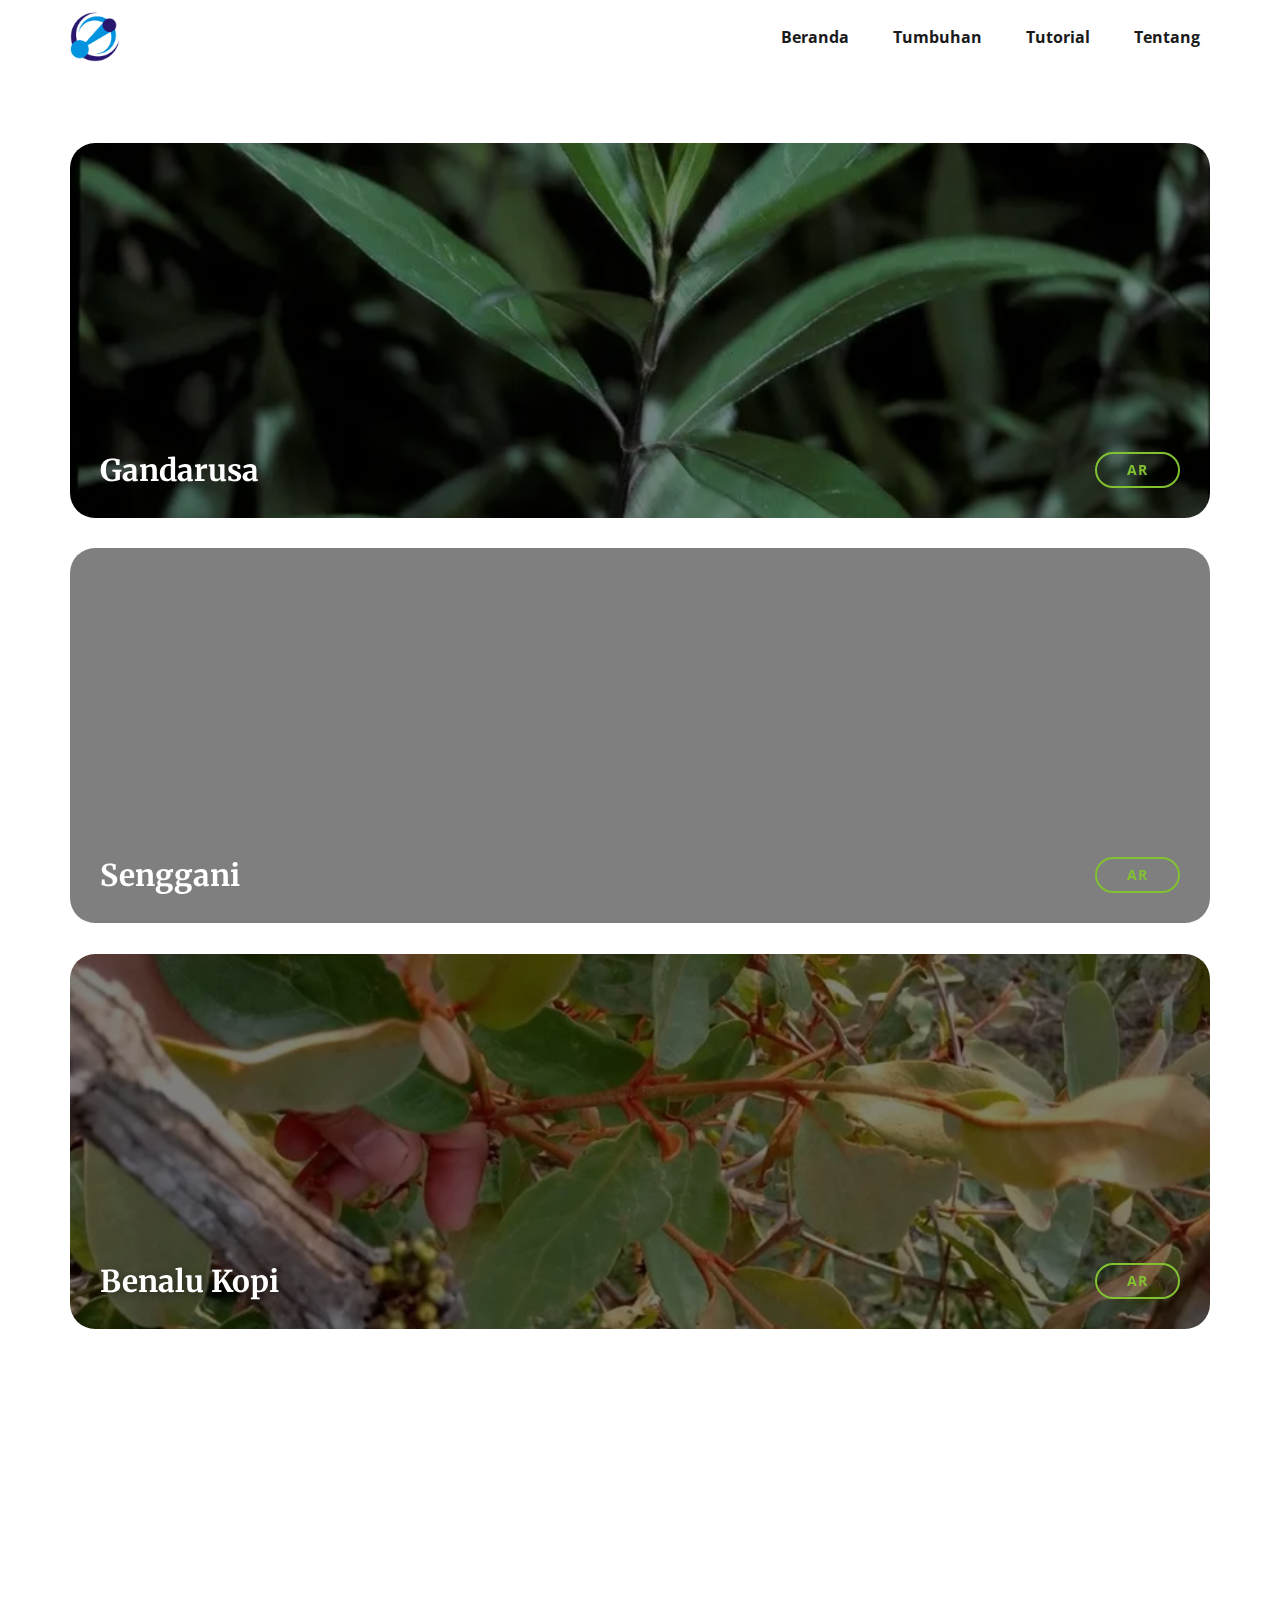
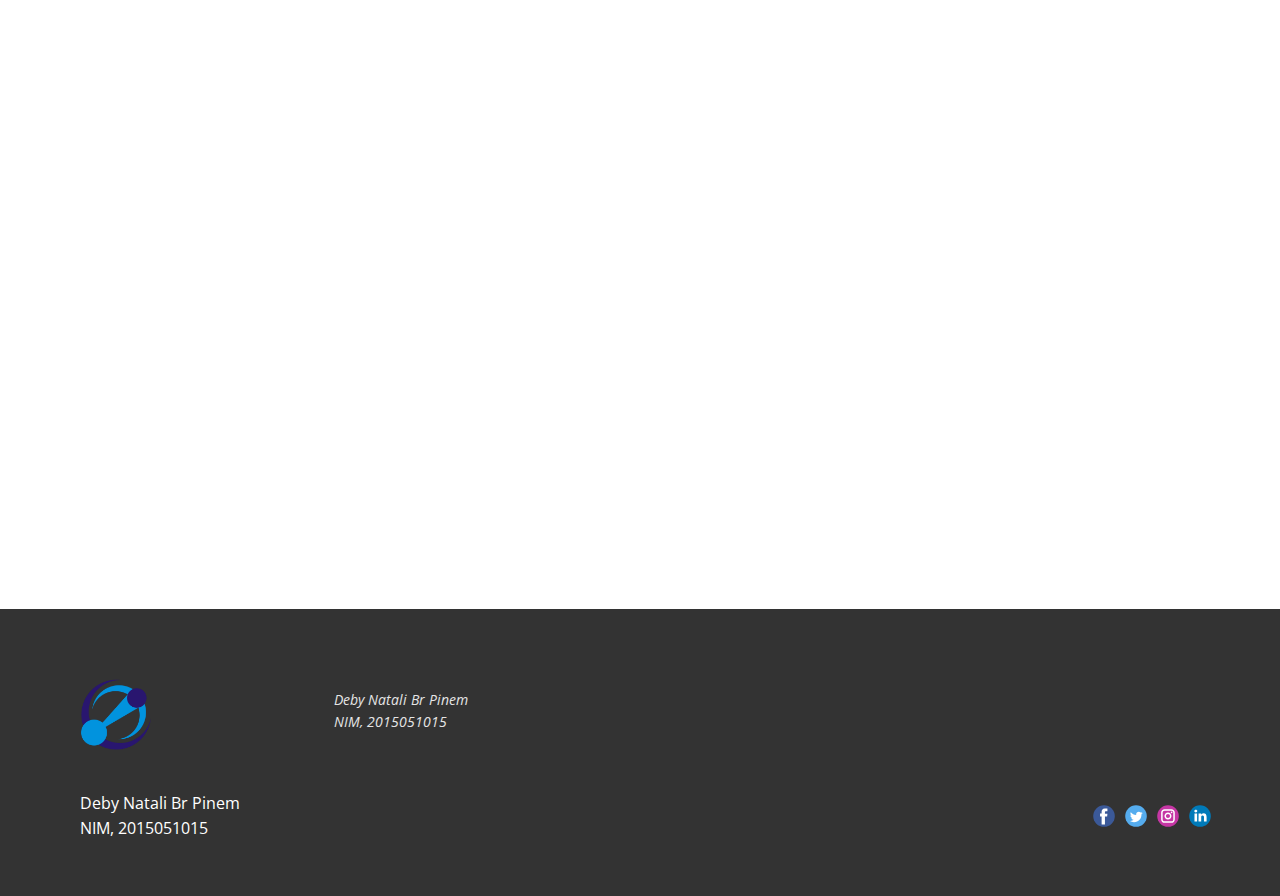
==== commit e46147a6: "new" ====
--- a/Augmented-Reality.html
+++ b/Augmented-Reality.html
@@ -182,30 +182,30 @@
           <div class="u-layout-row">
             <div class="u-align-left u-container-style u-layout-cell u-left-cell u-size-12 u-layout-cell-1">
               <div class="u-container-layout u-valign-top u-container-layout-1">
-                <a href="#" class="u-image u-logo u-image-1" data-image-width="1080"
-                  data-image-height="1080">
+                <a href="#" class="u-image u-logo u-image-1" data-image-width="1080" data-image-height="1080">
                   <img src="images/newlogopti.png" class="u-logo-image u-logo-image-1">
                 </a>
               </div>
             </div>
             <div class="u-align-left u-container-style u-layout-cell u-size-12 u-layout-cell-2">
               <div class="u-container-layout u-valign-middle u-container-layout-2">
-                <p class="u-small-text u-text u-text-variant u-text-1">Sample footer text</p>
+                <p class="u-small-text u-text u-text-variant u-text-2">Deby Natali Br Pinem<br>NIM, 2015051015
+                </p>
               </div>
             </div>
             <div class="u-align-left u-container-style u-layout-cell u-size-12 u-layout-cell-3">
               <div class="u-container-layout u-valign-middle u-container-layout-3">
-                <p class="u-small-text u-text u-text-variant u-text-2">Sample footer text</p>
+                <p class="u-small-text u-text u-text-variant u-text-2"></p>
               </div>
             </div>
             <div class="u-align-left u-container-style u-layout-cell u-size-12 u-layout-cell-4">
               <div class="u-container-layout u-valign-middle u-container-layout-4">
-                <p class="u-small-text u-text u-text-variant u-text-3">Sample footer text</p>
+                <p class="u-small-text u-text u-text-variant u-text-3"></p>
               </div>
             </div>
             <div class="u-align-left u-container-style u-layout-cell u-right-cell u-size-12 u-layout-cell-5">
               <div class="u-container-layout u-valign-middle u-container-layout-5">
-                <p class="u-small-text u-text u-text-variant u-text-4">Sample footer text</p>
+                <p class="u-small-text u-text u-text-variant u-text-4"></p>
               </div>
             </div>
           </div>
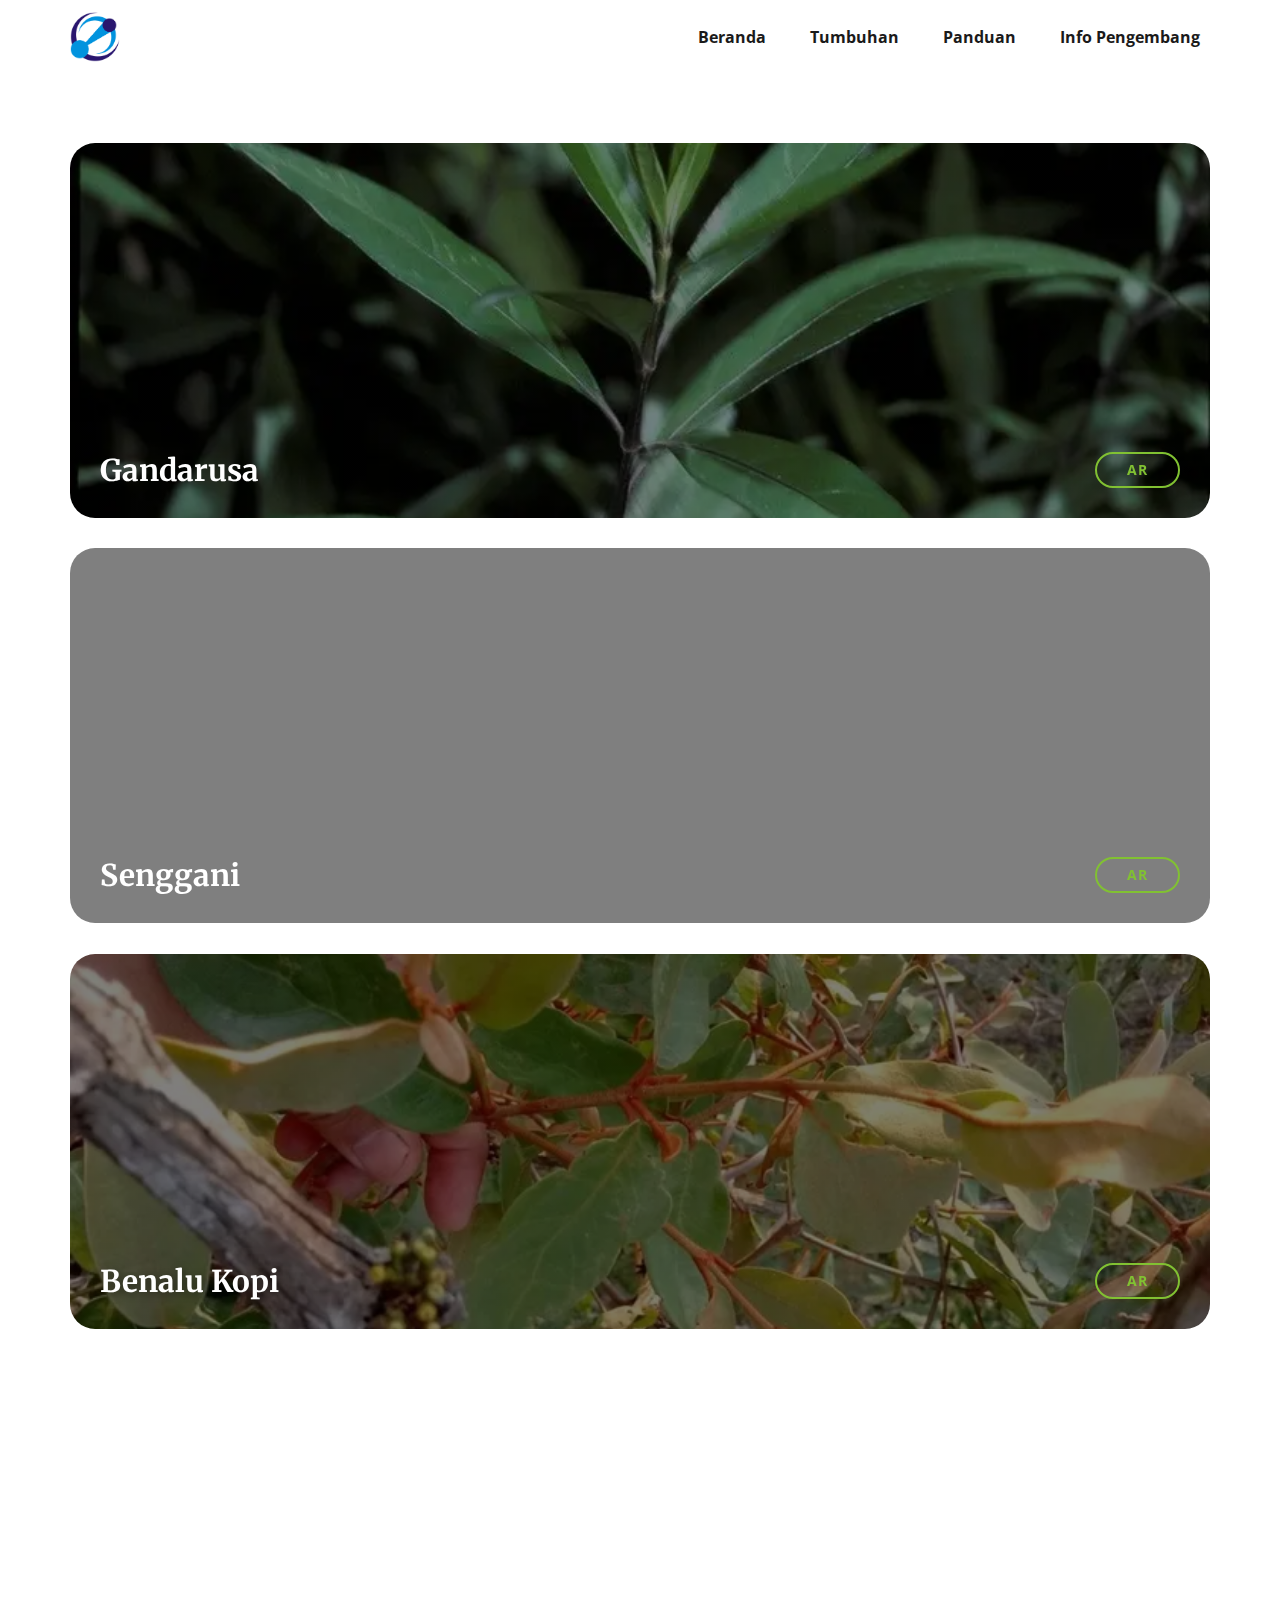
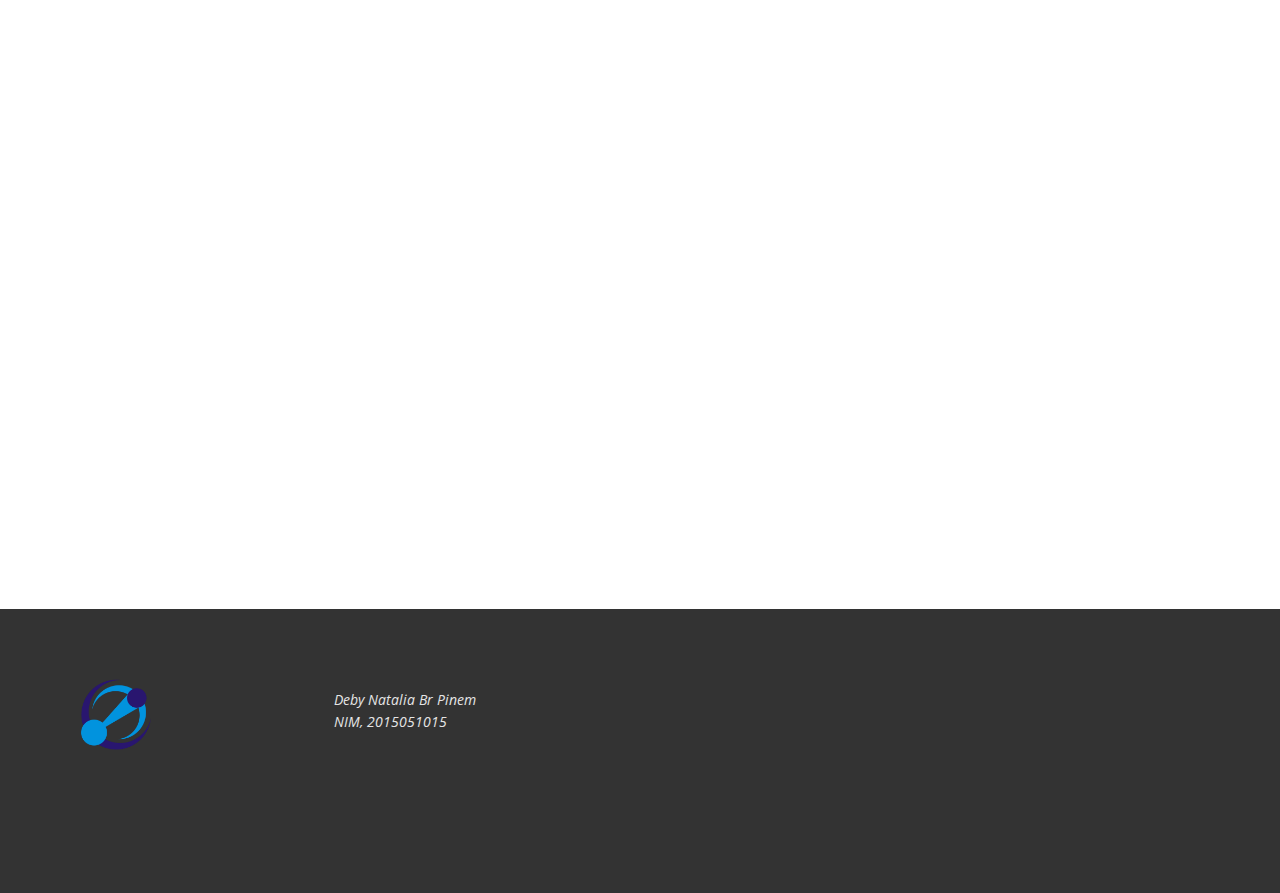
==== commit 15cb4804: "new" ====
--- a/Augmented-Reality.html
+++ b/Augmented-Reality.html
@@ -67,11 +67,11 @@
             </li>
             <li class="u-nav-item"><a
                 class="u-border-active-palette-1-base u-border-hover-palette-1-base u-button-style u-nav-link u-text-active-palette-1-base u-text-grey-90 u-text-hover-palette-2-base"
-                href="Tutorial.html" style="padding: 10px;">Tutorial</a>
-            </li>
-            <li class="u-nav-item"><a
-                class="u-border-active-palette-1-base u-border-hover-palette-1-base u-button-style u-nav-link u-text-active-palette-1-base u-text-grey-90 u-text-hover-palette-2-base"
-                href="Tentang.html" style="padding: 10px;">Tentang</a>
+                href="Tutorial.html" style="padding: 10px;">Panduan</a>
+            </li>
+            <li class="u-nav-item"><a
+                class="u-border-active-palette-1-base u-border-hover-palette-1-base u-button-style u-nav-link u-text-active-palette-1-base u-text-grey-90 u-text-hover-palette-2-base"
+                href="Tentang.html" style="padding: 10px;">Info Pengembang</a>
             </li>
           </ul>
         </div>
@@ -84,9 +84,9 @@
                 </li>
                 <li class="u-nav-item"><a class="u-button-style u-nav-link" href="Tumbuhan.html">Tumbuhan</a>
                 </li>
-                <li class="u-nav-item"><a class="u-button-style u-nav-link" href="Tutorial.html">Tutorial</a>
-                </li>
-                <li class="u-nav-item"><a class="u-button-style u-nav-link" href="Tentang.html">Tentang</a>
+                <li class="u-nav-item"><a class="u-button-style u-nav-link" href="Tutorial.html">Panduan</a>
+                </li>
+                <li class="u-nav-item"><a class="u-button-style u-nav-link" href="Tentang.html">Info Pengembang</a>
                 </li>
               </ul>
             </div>
@@ -189,7 +189,7 @@
             </div>
             <div class="u-align-left u-container-style u-layout-cell u-size-12 u-layout-cell-2">
               <div class="u-container-layout u-valign-middle u-container-layout-2">
-                <p class="u-small-text u-text u-text-variant u-text-2">Deby Natali Br Pinem<br>NIM, 2015051015
+                <p class="u-small-text u-text u-text-variant u-text-2">Deby Natalia Br Pinem<br>NIM, 2015051015
                 </p>
               </div>
             </div>
@@ -211,60 +211,6 @@
           </div>
         </div>
       </div>
-      <div class="u-social-icons u-spacing-10 u-social-icons-1">
-        <a class="u-social-url" title="facebook" target="_blank" href=""><span
-            class="u-icon u-social-facebook u-social-icon u-icon-1"><svg class="u-svg-link"
-              preserveAspectRatio="xMidYMin slice" viewBox="0 0 112 112" style="">
-              <use xlink:href="#svg-0a7d"></use>
-            </svg><svg class="u-svg-content" viewBox="0 0 112 112" x="0" y="0" id="svg-0a7d">
-              <circle fill="currentColor" cx="56.1" cy="56.1" r="55"></circle>
-              <path fill="#FFFFFF" d="M73.5,31.6h-9.1c-1.4,0-3.6,0.8-3.6,3.9v8.5h12.6L72,58.3H60.8v40.8H43.9V58.3h-8V43.9h8v-9.2
-      c0-6.7,3.1-17,17-17h12.5v13.9H73.5z"></path>
-            </svg></span>
-        </a>
-        <a class="u-social-url" title="twitter" target="_blank" href=""><span
-            class="u-icon u-social-icon u-social-twitter u-icon-2"><svg class="u-svg-link"
-              preserveAspectRatio="xMidYMin slice" viewBox="0 0 112 112" style="">
-              <use xlink:href="#svg-ad9a"></use>
-            </svg><svg class="u-svg-content" viewBox="0 0 112 112" x="0" y="0" id="svg-ad9a">
-              <circle fill="currentColor" class="st0" cx="56.1" cy="56.1" r="55"></circle>
-              <path fill="#FFFFFF" d="M83.8,47.3c0,0.6,0,1.2,0,1.7c0,17.7-13.5,38.2-38.2,38.2C38,87.2,31,85,25,81.2c1,0.1,2.1,0.2,3.2,0.2
-      c6.3,0,12.1-2.1,16.7-5.7c-5.9-0.1-10.8-4-12.5-9.3c0.8,0.2,1.7,0.2,2.5,0.2c1.2,0,2.4-0.2,3.5-0.5c-6.1-1.2-10.8-6.7-10.8-13.1
-      c0-0.1,0-0.1,0-0.2c1.8,1,3.9,1.6,6.1,1.7c-3.6-2.4-6-6.5-6-11.2c0-2.5,0.7-4.8,1.8-6.7c6.6,8.1,16.5,13.5,27.6,14
-      c-0.2-1-0.3-2-0.3-3.1c0-7.4,6-13.4,13.4-13.4c3.9,0,7.3,1.6,9.8,4.2c3.1-0.6,5.9-1.7,8.5-3.3c-1,3.1-3.1,5.8-5.9,7.4
-      c2.7-0.3,5.3-1,7.7-2.1C88.7,43,86.4,45.4,83.8,47.3z"></path>
-            </svg></span>
-        </a>
-        <a class="u-social-url" title="instagram" target="_blank" href=""><span
-            class="u-icon u-social-icon u-social-instagram u-icon-3"><svg class="u-svg-link"
-              preserveAspectRatio="xMidYMin slice" viewBox="0 0 112 112" style="">
-              <use xlink:href="#svg-8049"></use>
-            </svg><svg class="u-svg-content" viewBox="0 0 112 112" x="0" y="0" id="svg-8049">
-              <circle fill="currentColor" cx="56.1" cy="56.1" r="55"></circle>
-              <path fill="#FFFFFF"
-                d="M55.9,38.2c-9.9,0-17.9,8-17.9,17.9C38,66,46,74,55.9,74c9.9,0,17.9-8,17.9-17.9C73.8,46.2,65.8,38.2,55.9,38.2
-      z M55.9,66.4c-5.7,0-10.3-4.6-10.3-10.3c-0.1-5.7,4.6-10.3,10.3-10.3c5.7,0,10.3,4.6,10.3,10.3C66.2,61.8,61.6,66.4,55.9,66.4z"></path>
-              <path fill="#FFFFFF"
-                d="M74.3,33.5c-2.3,0-4.2,1.9-4.2,4.2s1.9,4.2,4.2,4.2s4.2-1.9,4.2-4.2S76.6,33.5,74.3,33.5z"></path>
-              <path fill="#FFFFFF" d="M73.1,21.3H38.6c-9.7,0-17.5,7.9-17.5,17.5v34.5c0,9.7,7.9,17.6,17.5,17.6h34.5c9.7,0,17.5-7.9,17.5-17.5V38.8
-      C90.6,29.1,82.7,21.3,73.1,21.3z M83,73.3c0,5.5-4.5,9.9-9.9,9.9H38.6c-5.5,0-9.9-4.5-9.9-9.9V38.8c0-5.5,4.5-9.9,9.9-9.9h34.5
-      c5.5,0,9.9,4.5,9.9,9.9V73.3z"></path>
-            </svg></span>
-        </a>
-        <a class="u-social-url" title="linkedin" target="_blank" href=""><span
-            class="u-icon u-social-icon u-social-linkedin u-icon-4"><svg class="u-svg-link"
-              preserveAspectRatio="xMidYMin slice" viewBox="0 0 112 112" style="">
-              <use xlink:href="#svg-f31e"></use>
-            </svg><svg class="u-svg-content" viewBox="0 0 112 112" x="0" y="0" id="svg-f31e">
-              <circle fill="currentColor" cx="56.1" cy="56.1" r="55"></circle>
-              <path fill="#FFFFFF" d="M41.3,83.7H27.9V43.4h13.4V83.7z M34.6,37.9L34.6,37.9c-4.6,0-7.5-3.1-7.5-7c0-4,3-7,7.6-7s7.4,3,7.5,7
-      C42.2,34.8,39.2,37.9,34.6,37.9z M89.6,83.7H76.2V62.2c0-5.4-1.9-9.1-6.8-9.1c-3.7,0-5.9,2.5-6.9,4.9c-0.4,0.9-0.4,2.1-0.4,3.3v22.5
-      H48.7c0,0,0.2-36.5,0-40.3h13.4v5.7c1.8-2.7,5-6.7,12.1-6.7c8.8,0,15.4,5.8,15.4,18.1V83.7z"></path>
-            </svg></span>
-        </a>
-      </div>
-      <p class="u-align-left u-text u-text-5">Deby Natali Br Pinem<br>NIM, 2015051015
-      </p>
     </div>
   </footer>
 
